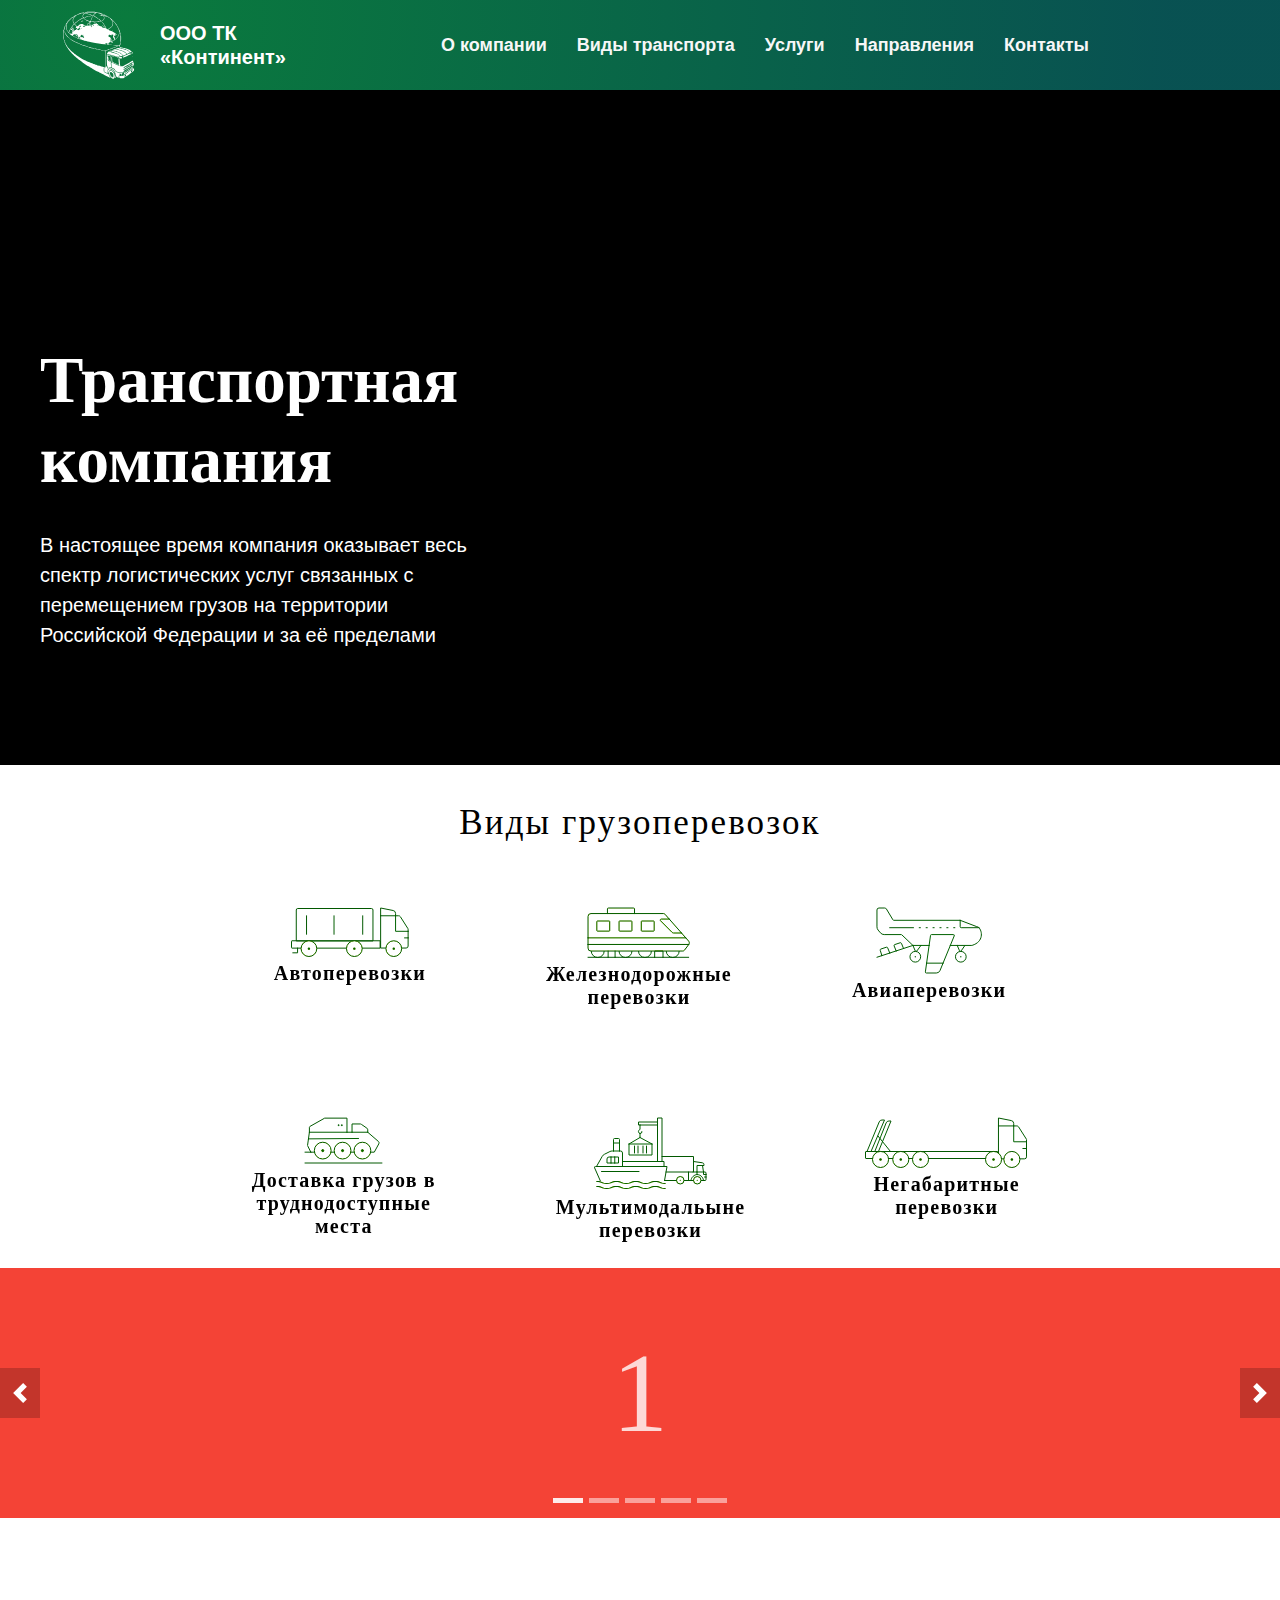
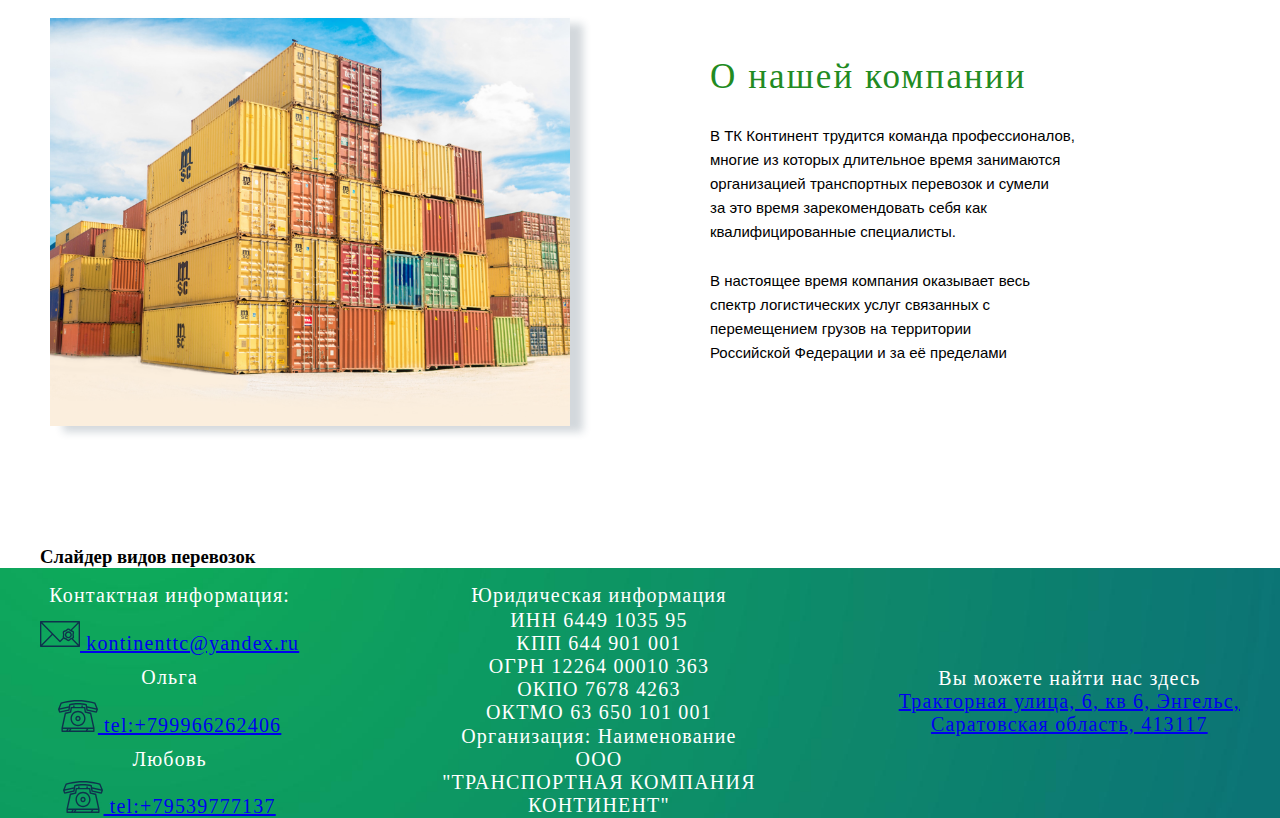
==== pages/main/index.html @ d7d58421 "feat: update nav-background__picture" ====
<!DOCTYPE html>
<html lang="en">
<head>
    <meta charset="UTF-8">
    <meta http-equiv="X-UA-Compatible" content="IE=edge">
    <meta name="viewport" content="width=device-width, initial-scale=1.0">
    <link rel="stylesheet" href="style.css" media="all" >   
    <link href="../../itc-slider/itc-slider.css" rel="stylesheet">
  <script src="../../itc-slider/itc-slider.js" defer></script>
    <title> Document</title>
</head>
<body>
    <section class="wrapper">
    <header>
        <div class="container"> 
            <a class="logo"><div>
            
                
                <svg > 
                    <image href="../../assets/j7tx7WxHu1Y (1).svg" height="100%" width="100%" preserveAspectRatio="xMidYMid slice" />
                </svg> 
                ООО ТК «Континент»
                
            </div></a>
          <!--  <P>OOO Континенты</P>-->
            </a>
            <nav class="header-nav"> 
                <ul class="ul">
                    <li class="li-active">
                    <a href="">О компании</a>
                    </li>
                    <li class="li-active">
                        <a href="">Виды транспорта</a>
                    </li>
                    <li class="li-active">
                        <a href="">Услуги</a>
                    </li>
                    <li class="li-active">
                        <a href="">Направления </a>
                    </li>
                    <li class="li-active">
                        <a href="">Контакты </a>
                    </li>
                </ul>
            </nav>
            <div class="flop-menu"> </div>

        </div>   
    </header>
      
          <section class="start-screen" > 
           
            <div class="container">
                <div class="start-screen__text__block">
                  
            
                     
                    <h2>Транспортная <br> компания</h2>
                    <div  class="start-screen__text__block__sub">
                        <p> 
                            В настоящее время компания оказывает весь <br> 
                            спектр логистических услуг связанных с<br>
                            перемещением грузов на территории <br>
                            Российской Федерации и за её пределами
                        </p>
                    </div>
                    <form action="">    </form>
                </div>
                <div class="start-screen__picture">
                    <img src="" alt="">
                </div>    
            </div>
       

          </section>
        </section> 

        <section class= "type-transport" id="type-trasport">   
            <div class="container">
                <h3>Виды грузоперевозок</h3>
                <div class="type-transport__list">
                    <div class="type-list__item">
                        
                        <img src="../../assets/srv-truck.svg" alt="автоперевозки">
                        
                        <h4 class="list-item__text">Автоперевозки</h4>
                        
                    </div>
                    <div class="type-list__item">
                        <img src="../../assets/srv-train.svg " alt="железноперевозки">
                        <h4 class="list-item__text">Железнодорожные<br>перевозки</h4>
                    </div>
                    <div class="type-list__item">
                        <img src="../../assets/srv-plane.svg" alt="авиаперевозки">
                        <h4 class="list-item__text"> Авиаперевозки</h4>
                    </div>
                    <div class="type-list__item">
                        <img src="../../assets/srv-rover.svg " alt="досВтрудперевозки">
                        <h4 class="list-item__text">Доставка грузов в<br>труднодоступные<br>места</h4>
                    </div>
                    <div class="type-list__item">
                        <img src="../../assets/srv-multi.svg " alt="мультиперевозки">
                        <h4 class="list-item__text"> Мультимодальыне<br>перевозки</h4>
                    </div>
                    <div class="type-list__item">
                        <img src="../../assets/srv-oversized.svg " alt="негабарперевозки">
                        <h4 class="list-item__text"> Негабаритные<br>перевозки</h4>
                    </div>
                    <!--  -->
                    <!-- <div class="type-list__item">
                        <img src="../../assets/ " alt="перевозки">
                        <h4 class="list-item__text"> <br>перевозки</h4>
                    </div> -->
                </div>

            </div>
        </section>
        <!--     -->    
<section class="slider-info">
    <div class="container">
    
        <div class="itc-slider" data-autoplay="true" data-interval="7000" data-loop="true" data-slider="itc-slider">
          <div class="itc-slider__wrapper">
            <div class="itc-slider__items">
              <div class="itc-slider__item">
                <!-- Контент 1 слайда -->
                1
              </div>
              <div class="itc-slider__item">
                <!-- Контент 2 слайда -->
                2
              </div>
              <div class="itc-slider__item">
                <!-- Контент 3 слайда -->
                3
              </div>
              <div class="itc-slider__item">
                <!-- Контент 4 слайда -->
                4
              </div>
              <div class="itc-slider__item">
                <!-- Контент 5 слайда -->
                5
              </div>
            </div>
          </div>
          <button class="itc-slider__btn itc-slider__btn_prev"></button>
          <button class="itc-slider__btn itc-slider__btn_next"></button>
          <ol class="itc-slider__indicators">
            <li class="itc-slider__indicator" data-slide-to="0"></li>
            <li class="itc-slider__indicator" data-slide-to="1"></li>
            <li class="itc-slider__indicator" data-slide-to="2"></li>
            <li class="itc-slider__indicator" data-slide-to="3"></li>
            <li class="itc-slider__indicator" data-slide-to="4"></li>
          </ol>
        </div>
      
      </div>
    </section>
    <!--  -->
    
          <section class="about"> 
            <div class="container">
                <div class="about__img">
                    <img src=".../.../assets/frank-mckenna-tjX_sniNzgQ-unsplash.jpg" alt="">
                </div>
                <div class="about__text">
                    <h3>О нашей компании </h3>
                    <div>
                        В ТК Континент трудится команда профессионалов,<br>
                        многие из которых длительное время занимаются <br>
                        организацией транспортных перевозок и сумели <br>
                        за это время зарекомендовать себя как <br>
                        квалифицированные специалисты.
                    </div>
                    <div>
                        В настоящее время компания оказывает весь <br> 
                            спектр логистических услуг связанных с<br>
                            перемещением грузов на территории <br>
                            Российской Федерации и за её пределами
                    </div>
                    
                </div>
                 

            </div>
          </section>
          <section class="our-company">
            <div class="container">
                <div class="our-company__wrapper">
                    <h3>Слайдер видов перевозок</h3>

                </div>

            </div>
          </section>

          <footer class="footer" id="footer">
            <div class="container">
                <div class="footer__contacts">
                    <div class="footer__title">
                        Контактная информация:
                    </div>
                   

                    <a  href="mailto:kontinenttc@yandex.ru">
                        <img  class="footer-svg" src="../../assets/icons/icon-email.svg" alt="ff" width="40" height="32">
                        kontinenttc@yandex.ru</a>
                    <p>Ольга</p>
                    <a  href="tel:+79966262406">
                        <img  class="footer-svg" src="../../assets/icons/icon-phone.svg" alt="ff" width="40" height="32">

                                  
                       tel:+799966262406</a>
                    <p>Любовь</p>
                    <a  href="tel:+79539777137">
                        <img  class="footer-svg" src="../../assets/icons/icon-phone.svg" alt="ff" width="40" height="32">

                        tel:+79539777137</a>
                </div>
                
                <div class="footer__info">
                    <div class="footer__title">
                    Юридическая информация
                    </div>
                    <p>ИНН 
                    6449 1035 95<br>
                    КПП
                    644 901 001<br>
                    ОГРН
                    12264 00010 363<br>
                    ОКПО
                    7678 4263<br>
                    ОКТМО
                    63 650 101 001<br>
                    </p>
                    <p>
                    Организация: Наименование<br>

ООО <br>"ТРАНСПОРТНАЯ КОМПАНИЯ<br> КОНТИНЕНТ"
                    </p>
                    <a  href="mailto:"></a>
                </div>
                <div class="footer__location">
                    <div class="footer__title">
                        Вы можете найти нас здесь
                        </div>
                        <a  href="https://yandex.ru/maps/-/CCU6AEEEcC"  target="_blank">Тракторная улица, 6, кв 6, Энгельс,<br> Саратовская область, 413117</a>
                </div>
            </div>

          </footer>
<!-- 
    https://www.figma.com/file/BhULVGGIachSAjoBazhP9P/Travel?node-id=0%
    
    https://github.com/rolling-scopes-school/tasks/blob/master/tasks/travel/travel.md

    https://rolling-scopes-school.github.io/kostch-JSFE2022Q1/shelter/pages/main/index.html
-->
</body>
</html>
---- pages/main/style.css ----
* {
    margin: 0;
    padding: 0;
}


.container{
    justify-content: space-between;
    align-items: center;
    max-width: 1280px;
    box-sizing: border-box;
    padding: 0 40px;
    margin: auto;
/*     
    border: 5px solid ;
    
    border-color: rgb(57, 194, 148); */

    
}


header .container{
    display: flex;
    flex-direction: row;
    
    height: 90px;
    border: none;
    /* background-color: rgba(33, 155, 33, 0.7)  34,139,34,0.7*/


    /* background: #fff url(../../assets/background/27622.png) center center/cover repeat ; */

    background-image: radial-gradient( circle farthest-corner at 10% 20%,  rgba(14,174,87,0.7) 0%, rgba(12,116,117,0.7) 90% );
    
    /* background: rgb(34,139,34);
background: linear-gradient(0deg, rgba(103,230,103,0.7) 0%, rgba(34,139,34,1) 100%); */


}
header .header-nav{
   
}
header h1{
    font-family: 'Georgia';
    font-weight: 400;
    font-size: 24px;
    line-height: 35px;
    letter-spacing: 0.06em;
    
}
header image{
   
    filter: invert(1);
}
header .logo{
    /* border: 1px solid red; */
    
    display: flex;
    flex-direction: column;
    align-items: center;
    justify-content: center;
    width: 20%;
    height: 100%;
    
    
} 

header .logo div{
    /* border: 1px solid yellow; */
    flex-direction: row;
    display: flex;
    font-size: 20px;
    line-height: 24px;
    font-family: 'Arial';
    font-style: normal;
    font-weight: 400px;
    color: rgb(255, 255, 255);
    font-weight: bolder;
    align-items: center;
    width: 100%;
    height: 100%;
    
    
} 
header  svg{
    /* border: 1px solid blue; */
    width: 50%;
    height: 100%;
    min-width: 50%;
    min-height: 50%;
}



.ul{
    
    display: flex;
    flex-direction: row;
    font-size: 18px;
    line-height: 24px;
    font-family: 'Arial';
    font-style: normal;
    font-weight: 400px;
    
    /* margin: 10px 20px 30px 50px;*/
   
   /* border: 1px solid rgb(173, 86, 140);
*/
}
.li-active{
    margin: 10px 10px 10px 20px;
    color: rgb(219, 206, 206);
    list-style-type: none;
}
.li-active a{
    text-decoration: none;
    color: rgb(247, 247, 247);
     font-weight: bolder;
}


.wrapper  {
    margin: auto;
    
    align-items: center;
    max-width: 1280px;
    box-sizing: border-box;
   max-width: 1280px;
   background: #000 url(../../assets/img1.akspic.ru-avto-gruzovik-doroga-trejler_telezhki_semi-skaniya-4096x3072.jpg);
   background-position: center;
   background-repeat: repeat;
  /*  background-size: cover;*/
  background-size: cover;
    height: 765px;
    width: 1280px;
    width: 100%;

    
    /*
    border: 10px solid blue;
    */
}
.start-screen .container{
    display: flex;
    align-items: flex-start;
}
.start-screen__text__block{
    display: flex;
    flex-direction: column;
    align-items: flex-start;
    margin-top:250px ;
    color: rgb(255, 255, 255);
    font-size: 18px;
    /* border: 1px solid blue;
    background-color: paleturquoise;
     */
    
    font-family: 'Arial';
    font-style: normal;
    font-weight: 400;
    font-size: 20px;
    line-height: 30px;
    
}

.start-screen__text__block__sub{
    /* border: 1px solid orange; */
   margin-top: 30px;
   
}

.start-screen__text__block h2 {
    font-family: 'Aleo';
font-style: normal;
font-weight: 700;
font-size: 65px;
line-height: 80px;

color: #FFFFFF;
}

.start-screen__text__block{}
.type-transport__list{
    display: flex;
    gap: 55px 120px;
    flex-wrap: wrap;
    padding: 0 85px;
    justify-content: center;
}
.type-transport h3{
    display: flex;
    justify-content: center;
    align-content: center;
    font-family: 'Georgia';
    font-style: normal;
    font-weight: 400;
    font-size: 35px;
    line-height: 45px;
    letter-spacing: 0.06em;
    margin: 1em;
    /* color: paleturquoise; */
}
.type-list__item{
    display: flex;
    align-items: center;
    
    
    -webkit-filter: hue-rotate(102deg);
    filter: rgba(14,174,87,0.7);

    flex-direction: column;
    display: block;
    margin-block-start: 1.33em;
    margin-block-end: 1.33em;
    margin-inline-start: 0px;
    margin-inline-end: 0px;
    font-family: 'Georgia';
    font-style: normal;
    font-weight: 400;
    font-size: 20px;
    line-height: 23px;
    text-align: center;
    letter-spacing: 0.06em;
    color: var(--color-dark-l);
}
/*  */
.slider-info .container{
    padding: 0 ;
}
*::before,
    *::after {
      box-sizing: border-box;
    }
.itc-slider__wrapper {
    overflow: hidden;
  }

  .itc-slider__item {
    flex: 0 0 50%;
    max-width: 50%;
    height: 250px;
    display: flex;
    justify-content: center;
    align-items: center;
    color: rgba(255, 255, 255, 0.8);
    font-size: 7rem;
  }

  .itc-slider__item:nth-child(1) {
    background-color: #f44336;
  }

  .itc-slider__item:nth-child(2) {
    background-color: #9c27b0;
  }

  .itc-slider__item:nth-child(3) {
    background-color: #3f51b5;

    background: #000 url(../../assets/slider1/geran-de-klerk-qzgN45hseN0-unsplash.jpg);
    background-position: center;
    background-repeat: no-repeat;
    background-size: cover;
  }

  .itc-slider__item:nth-child(4) {
    background-color: #03a9f4;

    background: #000 url(../../assets/slider1/antoine-beauvillain-0Kw44ElHN3A-unsplash.jpg);
    background-position: center;
    background-repeat: no-repeat;
    background-size: cover;
  }

  .itc-slider__item:nth-child(5) {
    box-sizing: border-box;
    max-width: 1280px;
    /* height: 500px; */
    background: #000 url(../../assets/slider1/andy-li-CpsTAUPoScw-unsplash.jpg);
    background-position: center;
    background-repeat: no-repeat;
   /*  background-size: cover;*/
   background-size: cover;
   
   /*  border-radius: 10px 10px 10px 10px;
-moz-border-radius: 10px 10px 10px 10px;
-webkit-border-radius: 10px 10px 10px 10px;
border: 0px solid #000000; */
    background-color: #4caf50;
  }
/*  */


.footer__title{
   
}

.footer-svg{
    filter: invert(1);
}
footer .container{
    align-items: flex-start;
    color: white;
    font-family: 'Tahoma';
    font-style: normal;
    font-weight: 400;
    font-size: 20px;
    line-height: 23px;
    text-align: center;
    letter-spacing: 0.06em;
    /* background: rgb(34,139,34);
background: linear-gradient(0deg, rgba(34,139,34,1) 0%, rgba(103,230,103,1) 100%); */
background: #fff url(../../assets/background/27622.png) center center/cover repeat;
display: flex;
justify-content: space-between;

}
footer .footer__contacts{
    padding-top: 16px;
    height: 234px;
    display: flex;
    flex-direction: column;
    justify-content: space-between;

    display: flex;
    flex-direction: column;
/*     
    padding-top: 16px;
    height: 234px;
    display: flex;
    flex-direction: column;
    justify-content: space-between; */

}
.footer__contacts{
    padding-top: 16px;
    height: 234px;
    display: flex;
    flex-direction: column;
    justify-content: space-between;
}
.footer__info{
    padding-top: 16px;
    height: 234px;
    display: flex;
    flex-direction: column;
    justify-content: space-between;
}

.footer__location{
    
}
.footer__location{
    padding-top: 16px;
    height: 234px;
    display: flex;
    flex-direction: column;
    justify-content: center;
}

.about .container{
    display: flex;
    padding: 80px 10px 100px 10px;
    justify-content: center;
    align-items: center;
    gap: 120px;
}
.about__img{
    /* border: 5px solid red; */
  width: 300px;
    height: 408px;
   width: 50%;
   /* background: #000 url(../../assets/slider1/frank-mckenna-tjX_sniNzgQ-unsplash.jpg);
    */
   background: #fff url(../../assets/slider1/frank-mckenna-tjX_sniNzgQ-unsplash.jpg) center center/cover repeat;
/* 
   background-position: center;
   background-repeat: repeat;
    background-size: cover;
  background-size: cover; */
   margin: 20px 10px 20px 40px;
   /* -webkit-box-shadow:0px 0px 99px 30px #00ff55 ;
-moz-box-shadow:0px 0px 99px 30px #00ff55 ;
box-shadow:0px 0px 99px 30px #00ff55 ; */
-webkit-box-shadow: 13px 6px 8px 0px rgba(34, 60, 80, 0.2);
-moz-box-shadow: 13px 6px 8px 0px rgba(34, 60, 80, 0.2);
box-shadow: 13px 6px 8px 0px rgba(34, 60, 80, 0.2);
}
.about__text div{
   /*  border: 1px solid ;
    border-color: rgb(38, 61, 54); */
  
  
    font-family: 'Arial';
    font-style: normal;
    font-weight: 400;
    font-size: 15px;
    line-height: 24px;
    color: var(--color-dark-xl);
    margin-bottom: 25px;
   
}
.about__text{
    width: 50%;
  /* border: 1px solid orange;  */
  margin: 20px 40px 20px 10px;
  
}

.about__text h3{
    width: 370px;
    margin-bottom: 25px;

    font-family: 'Tahoma';
    font-style: normal;
    font-weight: 400;
    font-size: 35px;
    line-height: 45px;
    letter-spacing: 0.06em;
    color: rgb(34,139,34);
}
---- itc-slider/itc-slider.css ----
/**
 * ItcSlider
 * @version 1.0.0
 * @author https://github.com/itchief
 * @copyright Alexander Maltsev 2020 - 2022
 * @license MIT (https://github.com/itchief/ui-components/blob/master/LICENSE)
 * @tutorial https://itchief.ru/javascript/slider
 */

.itc-slider {
  position: relative;
}

.itc-slider__wrapper {
  overflow: hidden;
}

.itc-slider__items {
  display: flex;
  transition: transform 0.5s ease;
  will-change: transform;
}

.itc-slider__transition-none {
  transition: none;
}

.itc-slider__item {
  flex: 0 0 100%;
  max-width: 100%;
  user-select: none;
  will-change: transform;
}

/* кнопки влево и вправо */
.itc-slider__btn {
  position: absolute;
  top: 50%;
  display: flex;
  justify-content: center;
  align-items: center;
  width: 40px;
  height: 50px;
  color: #fff;
  text-align: center;
  background: rgb(0 0 0 / 20%);
  border: none;
  transform: translateY(-50%);
  cursor: pointer;
}

.itc-slider__btn_hide {
  display: none;
}

.itc-slider__btn_prev {
  left: 0;
}

.itc-slider__btn_next {
  right: 0;
}

.itc-slider__btn:hover,
.itc-slider__btn:focus {
  color: #fff;
  text-decoration: none;
  background: rgb(0 0 0 / 30%);
  outline: 0;
}

.itc-slider__btn::before {
  content: "";
  display: inline-block;
  width: 20px;
  height: 20px;
  background: transparent no-repeat center center;
  background-size: 100% 100%;
}

.itc-slider__btn_prev::before {
  background-image: url("data:image/svg+xml;charset=utf8,%3Csvg xmlns='http://www.w3.org/2000/svg' fill='%23fff' viewBox='0 0 8 8'%3E%3Cpath d='M5.25 0l-4 4 4 4 1.5-1.5-2.5-2.5 2.5-2.5-1.5-1.5z'/%3E%3C/svg%3E");
}

.itc-slider__btn_next::before {
  background-image: url("data:image/svg+xml;charset=utf8,%3Csvg xmlns='http://www.w3.org/2000/svg' fill='%23fff' viewBox='0 0 8 8'%3E%3Cpath d='M2.75 0l-1.5 1.5 2.5 2.5-2.5 2.5 1.5 1.5 4-4-4-4z'/%3E%3C/svg%3E");
}

/* индикаторы */
.itc-slider__indicators {
  position: absolute;
  right: 0;
  bottom: 0;
  left: 0;
  z-index: 15;
  display: flex;
  justify-content: center;
  margin: 0 15%;
  padding-left: 0;
  list-style: none;
}

.itc-slider__indicator {
  flex: 0 1 auto;
  box-sizing: content-box;
  width: 30px;
  height: 5px;
  margin-right: 3px;
  margin-left: 3px;
  text-indent: -999px;
  background-color: rgb(255 255 255 / 50%);
  background-clip: padding-box;
  border-top: 15px solid transparent;
  border-bottom: 15px solid transparent;
  cursor: pointer;
}

.itc-slider__indicator_active {
  background-color: rgb(255 255 255 / 90%);
}
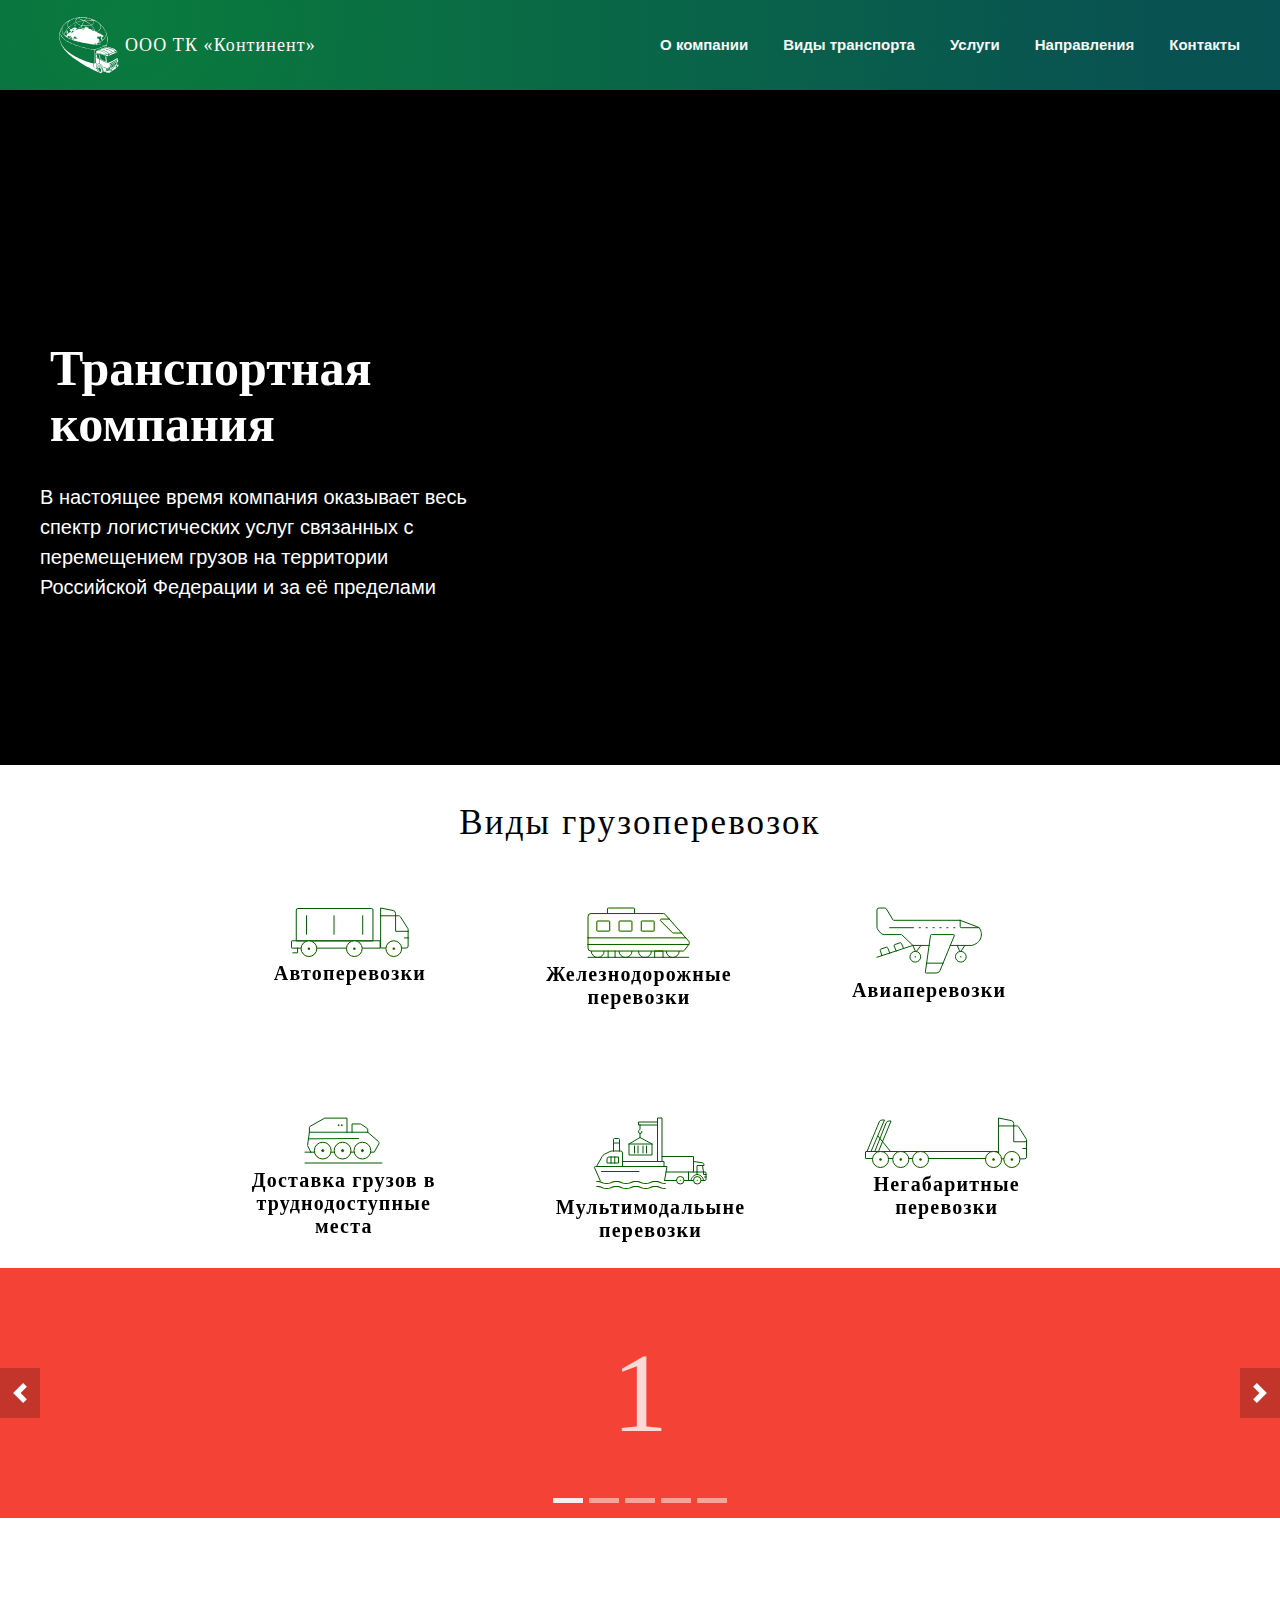
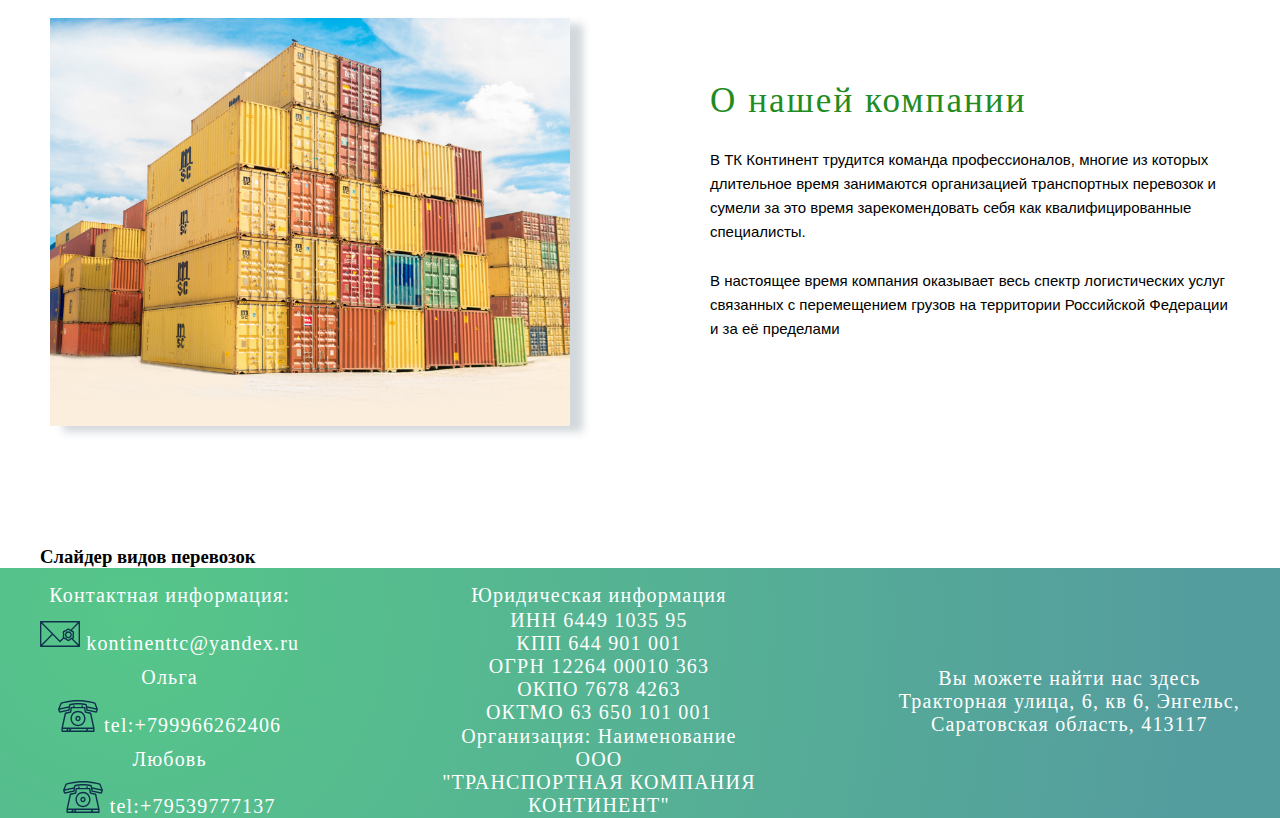
==== commit 14adf9a5: "feat: add dropdown menu AND add adaptive" ====
--- a/pages/main/index.html
+++ b/pages/main/index.html
@@ -7,25 +7,39 @@
     <link rel="stylesheet" href="style.css" media="all" >   
     <link href="../../itc-slider/itc-slider.css" rel="stylesheet">
   <script src="../../itc-slider/itc-slider.js" defer></script>
+  <script src="../../nav-bundel/bundle.js" defer></script>
     <title> Document</title>
 </head>
 <body>
     <section class="wrapper">
     <header>
         <div class="container"> 
-            <a class="logo"><div>
-            
-                
-                <svg > 
-                    <image href="../../assets/j7tx7WxHu1Y (1).svg" height="100%" width="100%" preserveAspectRatio="xMidYMid slice" />
-                </svg> 
-                ООО ТК «Континент»
-                
-            </div></a>
+            <a href="javascript:void(0)" class="logo">
+            
+                
+                 <svg height="60px" width="80px">
+                    <image href="../../assets/j7tx7WxHu1Y (1).svg" height="60px" width="100px" alt="ddd" />
+                </svg>
+                <h1>ООО ТК «Континент»</h1>
+                
+                
+           </a>
           <!--  <P>OOO Континенты</P>-->
-            </a>
+            
             <nav class="header-nav"> 
                 <ul class="ul">
+
+                    <li class="burger-logo"> <a href="javascript:void(0)" class="logo">
+            
+                
+                    <svg height="60px" width="80px">
+                       <image href="../../assets/j7tx7WxHu1Y (1).svg" height="60px" width="100px" alt="ddd" />
+                   </svg>
+                   <h1>ООО ТК «Континент»</h1>
+                   
+                   
+                    </a>
+                    </li>
                     <li class="li-active">
                     <a href="">О компании</a>
                     </li>
@@ -43,8 +57,11 @@
                     </li>
                 </ul>
             </nav>
-            <div class="flop-menu"> </div>
-
+            <div class="burger-menu"> 
+            <div class="bar1"></div>
+            <div class="bar2"></div>
+            <div class="bar3"></div>
+        </div>
         </div>   
     </header>
       
@@ -55,14 +72,16 @@
                   
             
                      
-                    <h2>Транспортная <br> компания</h2>
+                    <h2><span class="spancol">Транспортная <br> компания</span></h2>
                     <div  class="start-screen__text__block__sub">
-                        <p> 
+                        <p class="spancol"> 
+                            <span >
                             В настоящее время компания оказывает весь <br> 
                             спектр логистических услуг связанных с<br>
                             перемещением грузов на территории <br>
                             Российской Федерации и за её пределами
-                        </p>
+                        </span>
+                    </p>
                     </div>
                     <form action="">    </form>
                 </div>
@@ -167,16 +186,18 @@
                 <div class="about__text">
                     <h3>О нашей компании </h3>
                     <div>
-                        В ТК Континент трудится команда профессионалов,<br>
-                        многие из которых длительное время занимаются <br>
-                        организацией транспортных перевозок и сумели <br>
-                        за это время зарекомендовать себя как <br>
+                        <p>
+                        В ТК Континент трудится команда профессионалов,
+                        многие из которых длительное время занимаются 
+                        организацией транспортных перевозок и сумели 
+                        за это время зарекомендовать себя как 
                         квалифицированные специалисты.
+                    </p>
                     </div>
                     <div>
-                        В настоящее время компания оказывает весь <br> 
-                            спектр логистических услуг связанных с<br>
-                            перемещением грузов на территории <br>
+                        В настоящее время компания оказывает весь 
+                            спектр логистических услуг связанных с
+                            перемещением грузов на территории 
                             Российской Федерации и за её пределами
                     </div>
                     
--- a/pages/main/style.css
+++ b/pages/main/style.css
@@ -42,32 +42,34 @@
    
 }
 header h1{
-    font-family: 'Georgia';
-    font-weight: 400;
-    font-size: 24px;
+    font-family: 'Tahoma';
+    font-weight: 400;
+    font-size: 18px;
     line-height: 35px;
     letter-spacing: 0.06em;
+    color: rgb(255, 255, 255);
+    /* border: 1px solid rgb(255, 238, 0);  */
+    margin-left: 5px;
     
 }
 header image{
-   
+    /* border: 2px solid rgb(25, 0, 255);  */
     filter: invert(1);
 }
 header .logo{
-    /* border: 1px solid red; */
-    
-    display: flex;
-    flex-direction: column;
-    align-items: center;
-    justify-content: center;
-    width: 20%;
-    height: 100%;
+     /* border: 1px solid red;  */
+    
+     display: flex;
+     flex-direction:row;
+     align-items: center;
+     z-index: 10;
     
     
 } 
 
-header .logo div{
-    /* border: 1px solid yellow; */
+/* header .logo div{
+
+     border: 1px solid yellow; 
     flex-direction: row;
     display: flex;
     font-size: 20px;
@@ -80,18 +82,18 @@
     align-items: center;
     width: 100%;
     height: 100%;
-    
-    
-} 
+    z-index: 10;
+    
+}  */
 header  svg{
     /* border: 1px solid blue; */
-    width: 50%;
-    height: 100%;
-    min-width: 50%;
-    min-height: 50%;
-}
-
-
+   
+}
+
+a {
+    color: inherit;
+    text-decoration: none;
+}
 
 .ul{
     
@@ -119,6 +121,63 @@
      font-weight: bolder;
 }
 
+/* _____________________________________________ */
+
+
+.bar1,.bar2,.bar3{
+    width: 30px;
+    height: 2px;
+    background-color: rgb(255, 255, 255);
+    margin: 8px 0;
+    transition: 0.4s;
+     
+}
+
+.burger-menu{
+    display: none;
+}
+
+.header-nav ul {
+    display: flex;
+    color: var(--color-dark-s);
+    font-size: 15px;
+    line-height: 24px;
+    font-family: 'Arial';
+    font-style: normal;
+    font-weight: 400;
+}
+
+.header-nav ul li {
+    margin-right: 15px;
+    list-style-type: none;
+}
+
+.header-nav ul li:last-child {
+    margin-right: 0px;
+}
+
+.header-nav ul li a:hover {
+    color: var(--color-light-s);
+}
+
+.logo {
+    display: flex;
+    flex-direction: column;
+    align-items: center;
+    z-index: 10;
+}
+
+.burger-logo {
+    display: none;
+}
+
+
+
+
+
+/* 
+_____________________________________________________
+ */
 
 .wrapper  {
     margin: auto;
@@ -162,6 +221,8 @@
     font-size: 20px;
     line-height: 30px;
     
+
+    
 }
 
 .start-screen__text__block__sub{
@@ -170,17 +231,40 @@
    
 }
 
-.start-screen__text__block h2 {
-    font-family: 'Aleo';
+.start-screen__text__block  h2 {
+     font-family: 'Tahoma';
 font-style: normal;
-font-weight: 700;
+/* font-weight: 700;
 font-size: 65px;
 line-height: 80px;
 
-color: #FFFFFF;
-}
-
-.start-screen__text__block{}
+color: #FFFFFF;  */
+
+font-size: 50px;
+color: #fff;
+/* background: #000000; */
+padding: 0 10px;
+line-height: 56px;
+-webkit-box-decoration-break: clone;
+box-decoration-break: clone;
+
+
+}
+
+.spancol{
+	
+/* 	
+    background-image: radial-gradient( circle farthest-corner at 10% 20%,  rgba(14,174,87,1) 10%, rgba(12,116,117, 1) 100% );
+     */
+
+    /* background: linear-gradient(135deg, rgba(37,219,237) 0%,rgba(183,60,210) 100%);
+	 */
+    
+}
+
+.start-screen__text__block{
+
+}
 .type-transport__list{
     display: flex;
     gap: 55px 120px;
@@ -311,7 +395,14 @@
     letter-spacing: 0.06em;
     /* background: rgb(34,139,34);
 background: linear-gradient(0deg, rgba(34,139,34,1) 0%, rgba(103,230,103,1) 100%); */
-background: #fff url(../../assets/background/27622.png) center center/cover repeat;
+
+
+/* background: #fff url(../../assets/background/27622.png) center center/cover repeat; */
+
+background-image: radial-gradient( circle farthest-corner at 10% 20%,  rgba(14,174,87,0.7) 0%, rgba(12,116,117,0.7) 90% );
+    
+
+
 display: flex;
 justify-content: space-between;
 
@@ -420,3 +511,187 @@
     letter-spacing: 0.06em;
     color: rgb(34,139,34);
 }
+/*+++++++++++++++END++++++++++++++++++++*/
+
+@media (max-width: 809px) and (min-width: 768px){
+    /* .about__img {
+        order: 1;
+    }
+    .about__text {
+        padding-top: 0;
+    } */
+
+
+
+.burger-menu {
+    display: none;
+    cursor: pointer;
+    z-index: 10;
+}
+
+.bar1, .bar2, .bar3 {
+    width: 30px;
+    height: 2px;
+    background-color: var(--color-primary);
+    margin: 8px 0;
+    transition: 0.4s;
+}
+
+.open-menu .bar1 {
+    -webkit-transform: rotate(-90deg) translate(-10px, -2px);
+    transform: rotate(-90deg) translate(-10px, -2px);
+}
+
+.open-menu .bar2 {
+    -webkit-transform: rotate(90deg) translate(0px, 14px);
+    transform: rotate(90deg) translate(0px, 14px);
+}
+
+
+.open-menu .bar3 {
+    -webkit-transform: rotate(90deg) translate(-10px, -10px);
+    transform: rotate(90deg) translate(-10px, -10px);
+}
+
+.burger-logo {
+    display: none;
+}
+}
+
+@media (max-width: 767px) and (min-width: 320px){
+      .burger-logo {
+        display: block;
+        position: absolute;
+        top: 30px;
+        left: 10px;
+    }
+    .burger-menu {
+        display: inline-block;
+    }
+    .header-nav {
+        display: flex;
+        justify-content: flex-end;
+        background:  rgba(41, 41, 41, 0.6);
+        position: fixed;
+        top: 0;
+        right: -767px;
+        width: 100%;
+        height: 100%;
+        transition: 1s;
+        overflow-y: auto;
+    }
+    .header-nav ul {
+        position: relative;
+        height: calc(100vh - 90px);
+        width: 320px;
+        
+    background: radial-gradient( circle farthest-corner at 10% 20%,  rgba(14,174,87,0.7) 0%, rgba(12,116,117,0.7) 90% );
+    
+        /* background: var(--color-dark-3xl); */
+        padding: 90px 0 90px 0;
+        flex-direction: column;
+        align-items: center;
+        justify-content: center;
+        gap: 40px;
+        min-height: 400px;
+    }
+    .header-nav ul li {
+        margin-right: 30px;
+        font-size: 26px;
+        line-height: 51px;
+        /* color: var(--color-light-s); */
+    }
+    header {
+        /* padding: 30px 0 0 0; */
+    }
+    .container {
+        padding: 0 20px;
+    }
+
+    .start-screen__text__block  h2 {
+        font-family: 'Tahoma';
+   font-style: normal;
+   /* font-weight: 700;
+   font-size: 65px;
+   line-height: 80px;
+   
+   color: #FFFFFF;  */
+   
+   font-size: 50px;
+   color: #fff;
+   /* background: #000000; */
+   padding: 0 10px;
+   line-height: 56px;
+   -webkit-box-decoration-break: clone;
+   box-decoration-break: clone;
+   
+   
+   }
+   
+   .spancol{
+       
+   	
+       background-image: radial-gradient( circle farthest-corner at 10% 20%,  rgba(14,174,87,1) 10%, rgba(12,116,117, 1) 100% );
+       
+   
+        /* background: linear-gradient(135deg, rgba(37,219,237) 0%,rgba(183,60,210) 100%);
+        
+        */
+   }
+
+header image{
+    width: 90px;
+}
+header h1{
+    font-weight: bolder;
+}
+   
+    .about__img {
+        /* border: 5px solid red; */
+        width: 300px;
+        height: 408px;
+        width: 90%;
+        margin: auto;
+    }
+    .about__text{
+        width: 90%;
+    }
+
+    .about .container {
+        gap: 80px;
+        flex-wrap: wrap;
+        justify-content: center;
+    }
+    .start-screen__text__block h2 {
+        font-family: 'Tahoma';
+        font-style: normal;
+        font-size: 28px;
+        color: #fff;
+        /* background: #000000; */
+        padding: 0 10px;
+        line-height: 56px;}
+    
+    .about__text h3 {
+        width: 200px;
+        margin-bottom: 25px;
+        font-family: 'Tahoma';
+        font-style: normal;
+        font-weight: 400;
+        font-size: 30px;
+        line-height: 45px;
+        letter-spacing: 0.06em;
+        color: rgb(34,139,34);
+    }
+
+    footer {
+        padding-top: 30px;
+    }
+    footer .container {
+        flex-wrap: wrap;
+        justify-content: center;
+        gap: 65px 60px;
+    }
+    .footer__contacts, .footer__locations {
+        padding-top: 0;
+    }
+}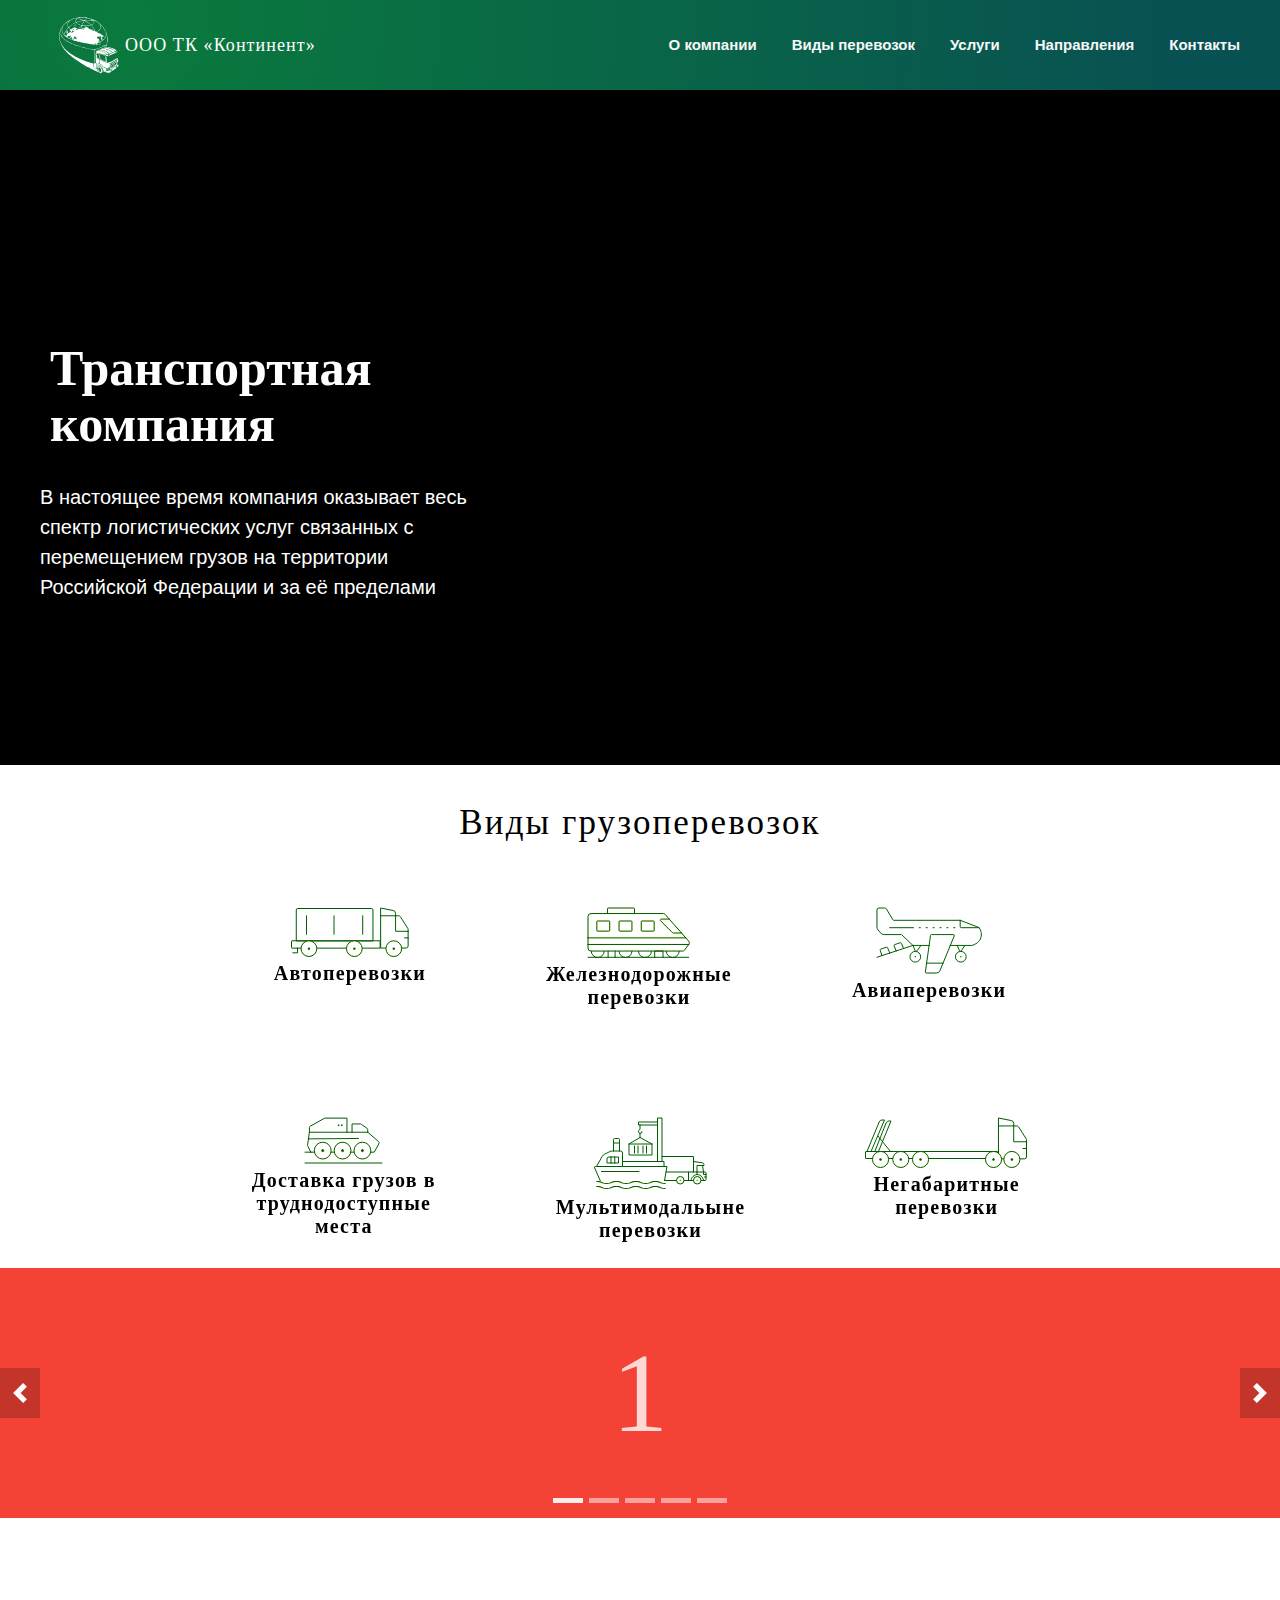
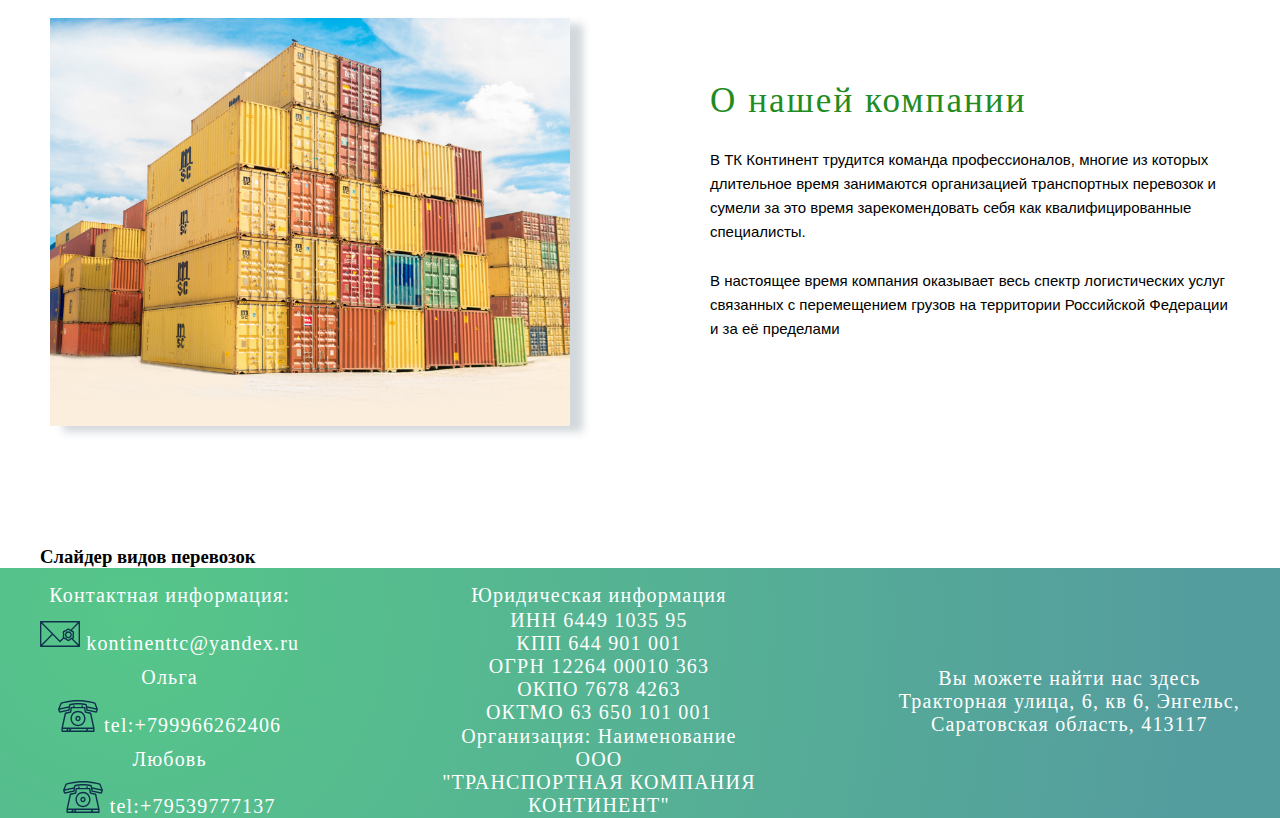
==== commit 78c92dcc: "fear: add address for link on mainmenu" ====
--- a/pages/main/index.html
+++ b/pages/main/index.html
@@ -41,19 +41,19 @@
                     </a>
                     </li>
                     <li class="li-active">
-                    <a href="">О компании</a>
-                    </li>
-                    <li class="li-active">
-                        <a href="">Виды транспорта</a>
-                    </li>
-                    <li class="li-active">
-                        <a href="">Услуги</a>
-                    </li>
-                    <li class="li-active">
-                        <a href="">Направления </a>
-                    </li>
-                    <li class="li-active">
-                        <a href="">Контакты </a>
+                    <a href="#about">О компании</a>
+                    </li>
+                    <li class="li-active">
+                        <a href="#type">Виды перевозок</a>
+                    </li>
+                    <li class="li-active">
+                        <a href="#empls">Услуги</a>
+                    </li>
+                    <li class="li-active">
+                        <a href="#course">Направления </a>
+                    </li>
+                    <li class="li-active">
+                        <a href="#contact">Контакты </a>
                     </li>
                 </ul>
             </nav>
@@ -97,7 +97,7 @@
         <section class= "type-transport" id="type-trasport">   
             <div class="container">
                 <h3>Виды грузоперевозок</h3>
-                <div class="type-transport__list">
+                <div id="type" class="type-transport__list">
                     <div class="type-list__item">
                         
                         <img src="../../assets/srv-truck.svg" alt="автоперевозки">
@@ -183,7 +183,7 @@
                 <div class="about__img">
                     <img src=".../.../assets/frank-mckenna-tjX_sniNzgQ-unsplash.jpg" alt="">
                 </div>
-                <div class="about__text">
+                <div id="about" class="about__text">
                     <h3>О нашей компании </h3>
                     <div>
                         <p>
@@ -219,7 +219,7 @@
           <footer class="footer" id="footer">
             <div class="container">
                 <div class="footer__contacts">
-                    <div class="footer__title">
+                    <div id="contact" class="footer__title">
                         Контактная информация:
                     </div>
                    
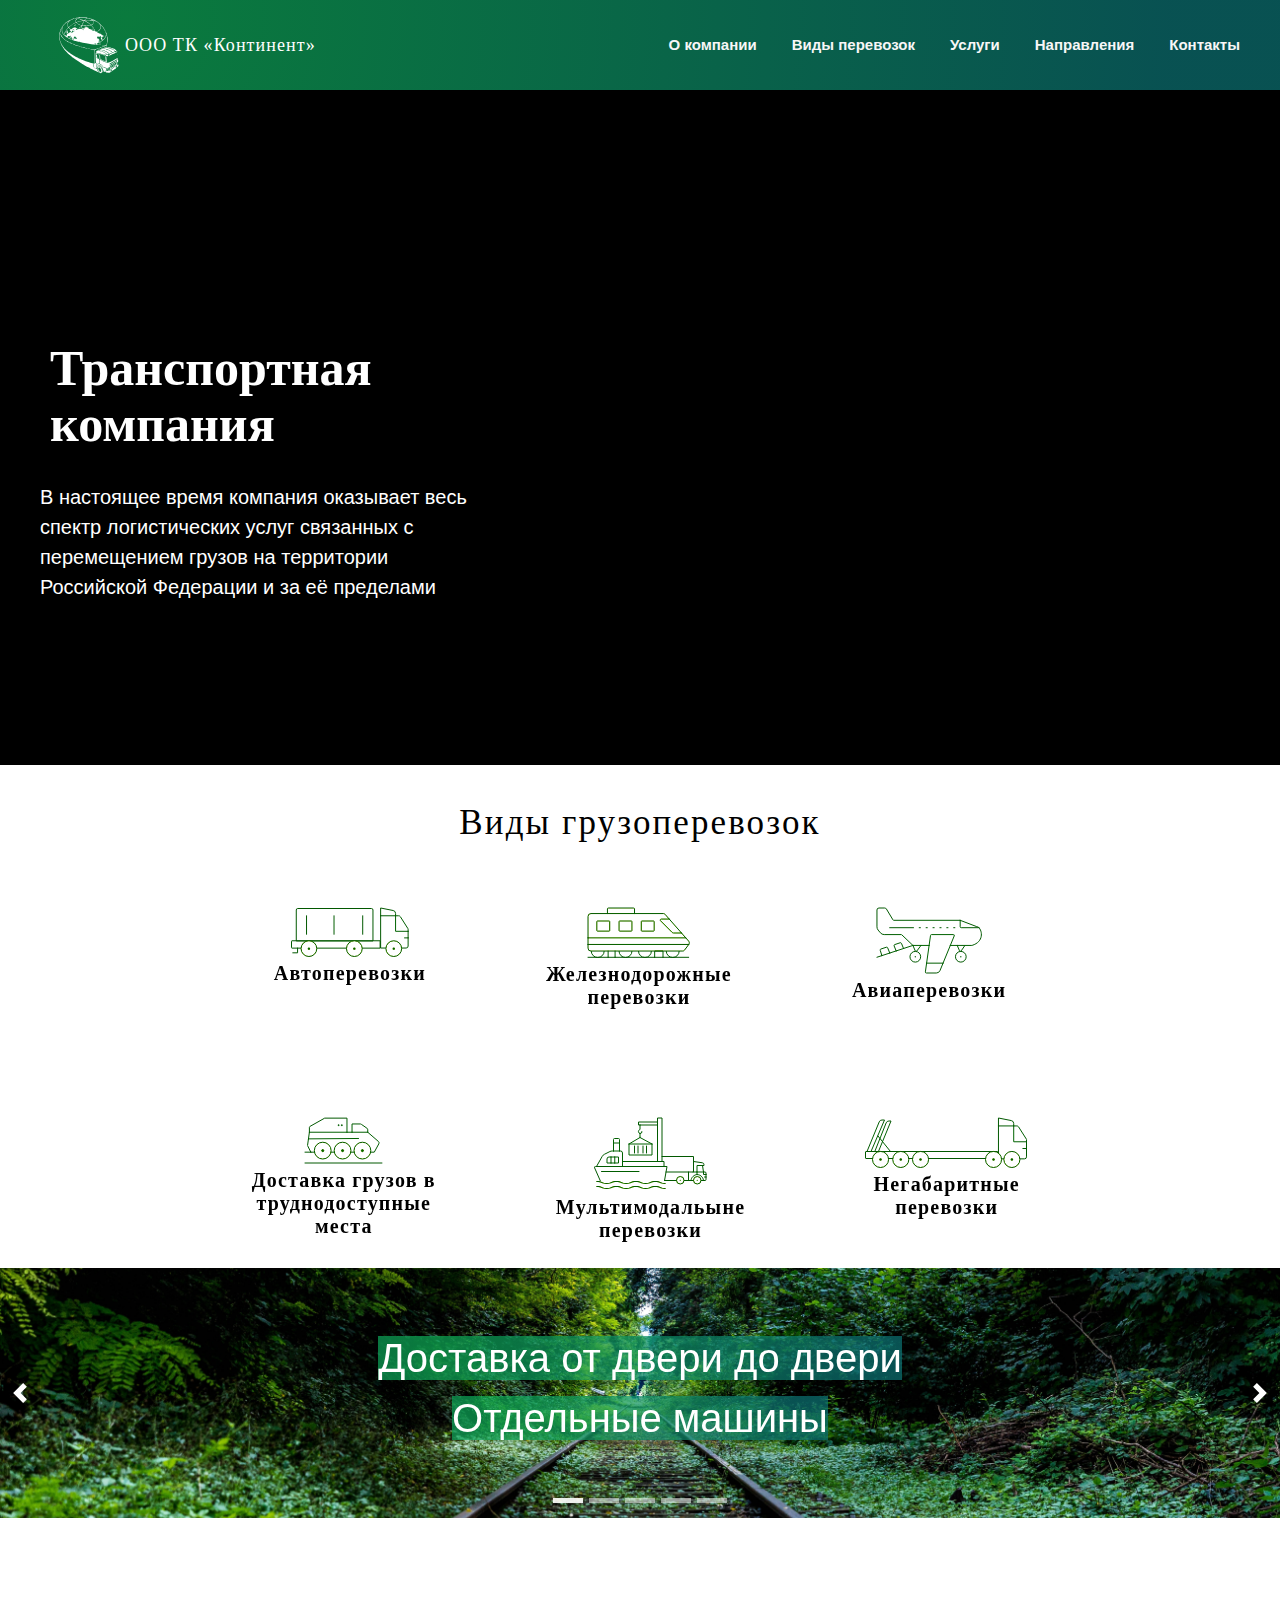
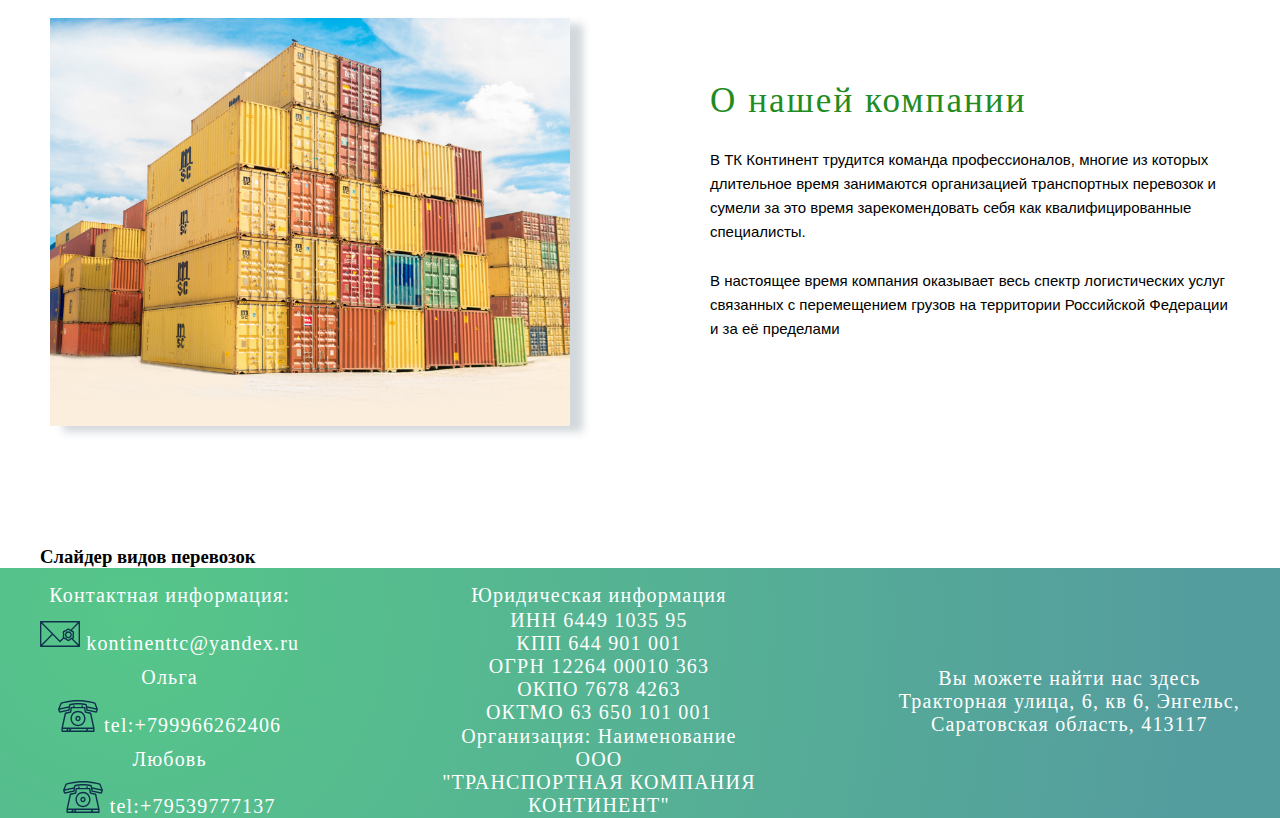
==== commit bd6e7e1d: "feat: add the text content on slider" ====
--- a/pages/main/index.html
+++ b/pages/main/index.html
@@ -111,7 +111,7 @@
                     </div>
                     <div class="type-list__item">
                         <img src="../../assets/srv-plane.svg" alt="авиаперевозки">
-                        <h4 class="list-item__text"> Авиаперевозки</h4>
+                        <h4 class="list-item__text">Авиаперевозки</h4>
                     </div>
                     <div class="type-list__item">
                         <img src="../../assets/srv-rover.svg " alt="досВтрудперевозки">
@@ -119,11 +119,11 @@
                     </div>
                     <div class="type-list__item">
                         <img src="../../assets/srv-multi.svg " alt="мультиперевозки">
-                        <h4 class="list-item__text"> Мультимодальыне<br>перевозки</h4>
+                        <h4 class="list-item__text">Мультимодальыне<br>перевозки</h4>
                     </div>
                     <div class="type-list__item">
                         <img src="../../assets/srv-oversized.svg " alt="негабарперевозки">
-                        <h4 class="list-item__text"> Негабаритные<br>перевозки</h4>
+                        <h4 class="list-item__text">Негабаритные<br>перевозки</h4>
                     </div>
                     <!--  -->
                     <!-- <div class="type-list__item">
@@ -141,26 +141,39 @@
         <div class="itc-slider" data-autoplay="true" data-interval="7000" data-loop="true" data-slider="itc-slider">
           <div class="itc-slider__wrapper">
             <div class="itc-slider__items">
+
+                
+
+
+                
               <div class="itc-slider__item">
                 <!-- Контент 1 слайда -->
-                1
+
+                <h3 ><span class="spancoluer">Доставка от двери до двери </span></h3>
+                <h3><span class="spancoluer">Отдельные машины</span></h3>
+                
               </div>
               <div class="itc-slider__item">
                 <!-- Контент 2 слайда -->
-                2
+                <h3><span class="spancoluer">Сбоные грузы</span></h3>
+                        <h3><span class="spancoluer">Контейнерые перевозки</span></h3>
               </div>
               <div class="itc-slider__item">
                 <!-- Контент 3 слайда -->
-                3
+                <h3><span class="spancoluer">Негабаритные перевозки</span></h3>
+                        <h3><span class="spancoluer">Перевозка опасных грузов</span></h3>
               </div>
               <div class="itc-slider__item">
                 <!-- Контент 4 слайда -->
-                4
+                
+                <h3><span class="spancoluer">Страхование груза</span></h3>
+                    <h3><span class="spancoluer"> Отслеживание груза в<br>реальном времени</span></h3>
               </div>
               <div class="itc-slider__item">
                 <!-- Контент 5 слайда -->
-                5
-              </div>
+                <h3><span class="spancoluer">Предварительный<br>расчёт стоимости</span></h3>
+                <h3><span class="spancoluer">Полная отчётность<br>и ведение документации</span></h3>
+              </div> -->
             </div>
           </div>
           <button class="itc-slider__btn itc-slider__btn_prev"></button>
@@ -194,11 +207,11 @@
                         квалифицированные специалисты.
                     </p>
                     </div>
-                    <div>
+                    <div><p>
                         В настоящее время компания оказывает весь 
                             спектр логистических услуг связанных с
                             перемещением грузов на территории 
-                            Российской Федерации и за её пределами
+                            Российской Федерации и за её пределами</p>
                     </div>
                     
                 </div>
--- a/pages/main/style.css
+++ b/pages/main/style.css
@@ -262,6 +262,40 @@
     
 }
 
+.itc-slider__item {
+
+    
+    display: flex;
+    flex-direction: column;
+    align-items: flex-start;
+    
+}
+.itc-slider__item h3{
+
+    margin-bottom:10px ;
+    color: rgb(255, 255, 255);
+   /* font-size: 18px;
+     
+     */
+    
+    font-family: 'Arial';
+    font-style: normal;
+    font-weight: 400;
+    font-size: 40px;
+    line-height: 50px;
+}
+
+
+.spancoluer{
+/* background: linear-gradient(135deg, rgba(37,219,237) 0%,rgba(183,60,210) 100%);
+	 */
+
+
+     background-image: radial-gradient( circle farthest-corner at 10% 20%,  rgba(14,174,87,0.7) 0%, rgba(12,116,117,0.7) 90% );
+    
+}
+
+
 .start-screen__text__block{
 
 }
@@ -332,40 +366,45 @@
   }
 
   .itc-slider__item:nth-child(1) {
-    background-color: #f44336;
+    background-color: #03a9f4;
+
+    background: #000 url(../../assets/slider1/antoine-beauvillain-0Kw44ElHN3A-unsplash.jpg);
+    background-position: center;
+    background-repeat: no-repeat;
+    background-size: cover;
   }
 
   .itc-slider__item:nth-child(2) {
-    background-color: #9c27b0;
-  }
-
-  .itc-slider__item:nth-child(3) {
-    background-color: #3f51b5;
-
     background: #000 url(../../assets/slider1/geran-de-klerk-qzgN45hseN0-unsplash.jpg);
     background-position: center;
     background-repeat: no-repeat;
     background-size: cover;
   }
 
-  .itc-slider__item:nth-child(4) {
-    background-color: #03a9f4;
-
+  .itc-slider__item:nth-child(3) {
+  
     background: #000 url(../../assets/slider1/antoine-beauvillain-0Kw44ElHN3A-unsplash.jpg);
     background-position: center;
     background-repeat: no-repeat;
     background-size: cover;
   }
 
-  .itc-slider__item:nth-child(5) {
-    box-sizing: border-box;
-    max-width: 1280px;
-    /* height: 500px; */
-    background: #000 url(../../assets/slider1/andy-li-CpsTAUPoScw-unsplash.jpg);
+  .itc-slider__item:nth-child(4) {
+ 
+    background: #000 url(../../assets/slider1/geran-de-klerk-qzgN45hseN0-unsplash.jpg);
     background-position: center;
     background-repeat: no-repeat;
-   /*  background-size: cover;*/
-   background-size: cover;
+    background-size: cover;
+  }
+
+  .itc-slider__item:nth-child(5) {
+    background-color: #03a9f4;
+
+    background: #000 url(../../assets/slider1/antoine-beauvillain-0Kw44ElHN3A-unsplash.jpg);
+    background-position: center;
+    background-repeat: no-repeat;
+    background-size: cover;
+
    
    /*  border-radius: 10px 10px 10px 10px;
 -moz-border-radius: 10px 10px 10px 10px;
@@ -639,6 +678,23 @@
         */
    }
 
+   .itc-slider__item h3{
+
+    margin-bottom:10px ;
+    color: rgb(255, 255, 255);
+   /* font-size: 18px;
+     
+     */
+    
+    font-family: 'Arial';
+    font-style: normal;
+    font-weight: 400;
+    font-size: 24px;
+    line-height: 40px;
+}
+
+
+
 header image{
     width: 90px;
 }
@@ -649,16 +705,17 @@
     .about__img {
         /* border: 5px solid red; */
         width: 300px;
-        height: 408px;
+        height: 208px;
         width: 90%;
         margin: auto;
     }
     .about__text{
         width: 90%;
+        font-size: 18px;
     }
 
     .about .container {
-        gap: 80px;
+        gap: 20px;
         flex-wrap: wrap;
         justify-content: center;
     }
@@ -682,6 +739,11 @@
         letter-spacing: 0.06em;
         color: rgb(34,139,34);
     }
+    .about__text p {
+       
+        font-size: 20px;
+       
+    }
 
     footer {
         padding-top: 30px;
@@ -689,7 +751,7 @@
     footer .container {
         flex-wrap: wrap;
         justify-content: center;
-        gap: 65px 60px;
+        gap: 35px 30px;
     }
     .footer__contacts, .footer__locations {
         padding-top: 0;
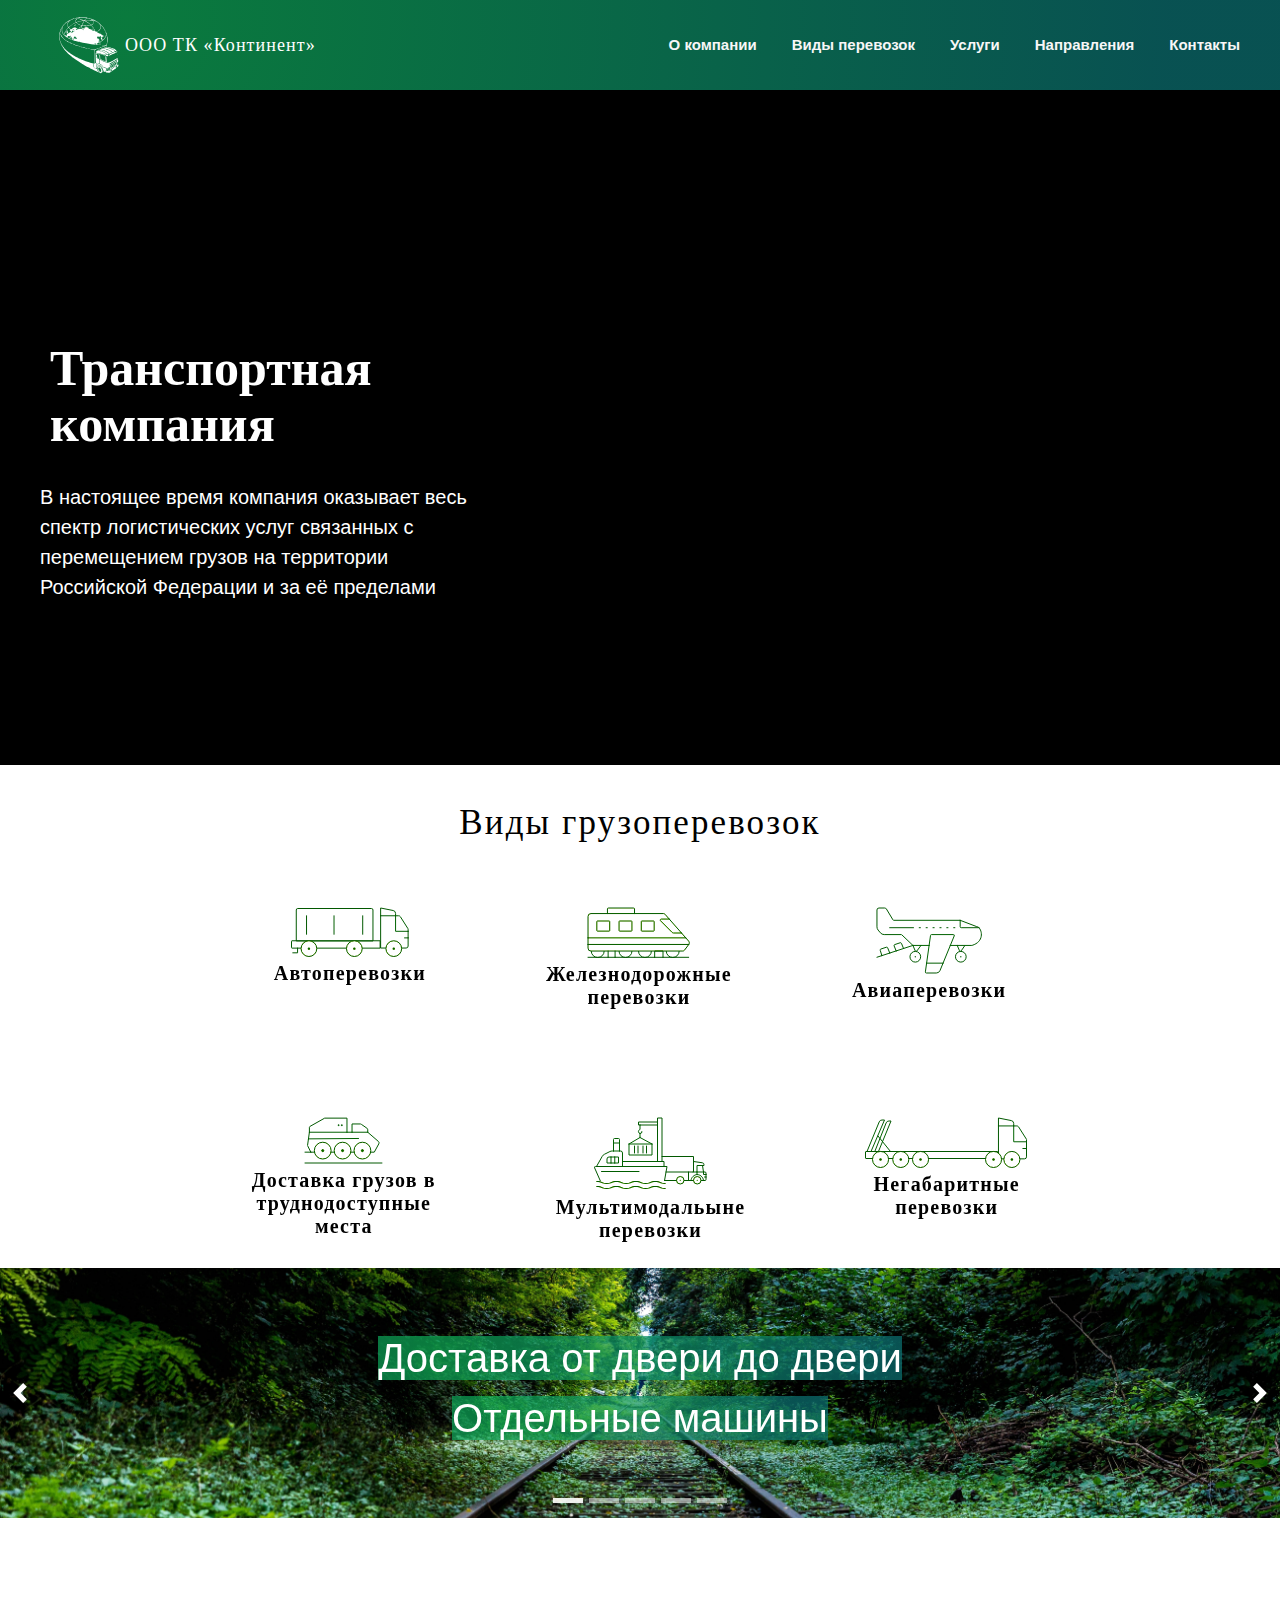
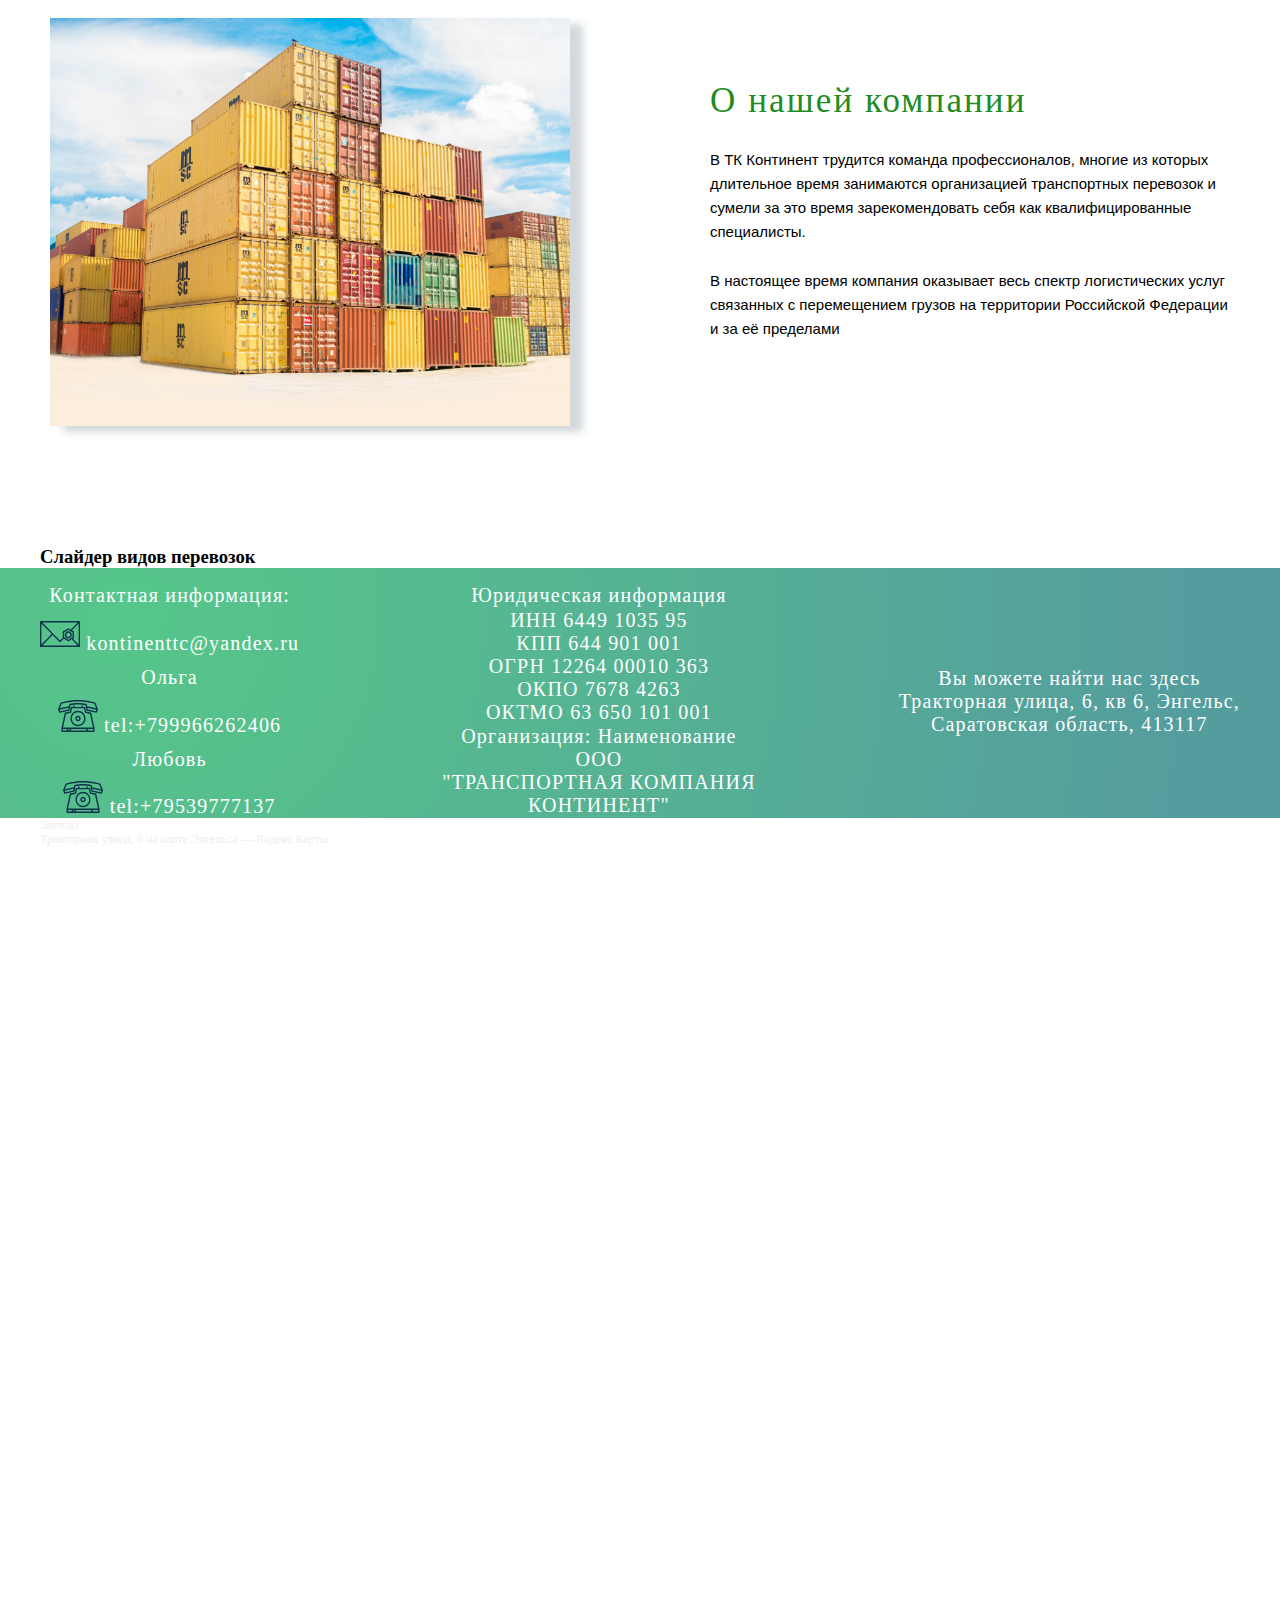
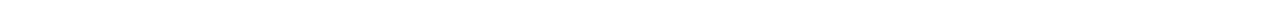
==== commit 881cdc70: "feat: add map after footer" ====
--- a/pages/main/index.html
+++ b/pages/main/index.html
@@ -139,7 +139,7 @@
     <div class="container">
     
         <div class="itc-slider" data-autoplay="true" data-interval="7000" data-loop="true" data-slider="itc-slider">
-          <div class="itc-slider__wrapper">
+          <div id="empls" class="itc-slider__wrapper">
             <div class="itc-slider__items">
 
                 
@@ -230,7 +230,18 @@
           </section>
 
           <footer class="footer" id="footer">
-            <div class="container">
+
+           <!-- <h3>Вы можете найти нас здесь</h3>
+
+
+            <a  href="https://yandex.ru/maps/-/CCU6AEEEcC"  target="_blank">Тракторная улица, 6, кв 6, Энгельс,<br> Саратовская область, 413117</a>
+               
+            <div class="mapyan" style="position:relative;overflow:hidden;"><a href="https://yandex.ru/maps/11147/engels/?utm_medium=mapframe&utm_source=maps" style="color:#eee;font-size:12px;position:absolute;top:0px;">Энгельс</a><a href="https://yandex.ru/maps/11147/engels/house/traktornaya_ulitsa_6/YE8Ydg5pSEMOQFtrfXh5c3tlbQ==/?ll=46.100389%2C51.482438&utm_medium=mapframe&utm_source=maps&z=16.8" style="color:#eee;font-size:12px;position:absolute;top:14px;">Тракторная улица, 6 на карте Энгельса — Яндекс Карты</a><iframe src="https://yandex.ru/map-widget/v1/-/CCU6zPfbWB" width="100%" height="450" frameborder="0" style="border:0;" allowfullscreen="" aria-hidden="false" tabindex="0"></iframe></div>
+            
+             -->
+            
+            <div class="container">
+                
                 <div class="footer__contacts">
                     <div id="contact" class="footer__title">
                         Контактная информация:
@@ -277,15 +288,21 @@
                 </div>
                 <div class="footer__location">
                     <div class="footer__title">
-                        Вы можете найти нас здесь
+                      <p>Вы можете найти нас здесь</p>
                         </div>
                         <a  href="https://yandex.ru/maps/-/CCU6AEEEcC"  target="_blank">Тракторная улица, 6, кв 6, Энгельс,<br> Саратовская область, 413117</a>
-                </div>
-            </div>
-
+               
+                      
+                    </div>  
+            </div>
+            <!-- <a  href="https://yandex.ru/maps/-/CCU6AEEEcC"  target="_blank"></a>
+                -->
+               
           </footer>
-<!-- 
-    https://www.figma.com/file/BhULVGGIachSAjoBazhP9P/Travel?node-id=0%
+  <div class="container">
+            <div class="mapyan" style="position:relative;overflow:hidden;"><a href="https://yandex.ru/maps/11147/engels/?utm_medium=mapframe&utm_source=maps" style="color:#eee;font-size:12px;position:absolute;top:0px;">Энгельс</a><a href="https://yandex.ru/maps/11147/engels/house/traktornaya_ulitsa_6/YE8Ydg5pSEMOQFtrfXh5c3tlbQ==/?ll=46.100389%2C51.482438&utm_medium=mapframe&utm_source=maps&z=16.8" style="color:#eee;font-size:12px;position:absolute;top:14px;">Тракторная улица, 6 на карте Энгельса — Яндекс Карты</a><iframe src="https://yandex.ru/map-widget/v1/-/CCU6zPfbWB" width="100%" height="800" frameborder="0" style="border:0;" allowfullscreen="" aria-hidden="false" tabindex="0"></iframe></div>
+                </div>
+  <!--  https://www.figma.com/file/BhULVGGIachSAjoBazhP9P/Travel?node-id=0%
     
     https://github.com/rolling-scopes-school/tasks/blob/master/tasks/travel/travel.md
 
--- a/pages/main/style.css
+++ b/pages/main/style.css
@@ -95,6 +95,7 @@
     text-decoration: none;
 }
 
+
 .ul{
     
     display: flex;
@@ -119,6 +120,15 @@
     text-decoration: none;
     color: rgb(247, 247, 247);
      font-weight: bolder;
+
+
+}
+.header-nav a:hover{
+    
+    -webkit-text-decoration: underline solid #ffffff 3px;
+    text-decoration: underline solid #ffffff 3px;
+color: #FAFAFA;
+
 }
 
 /* _____________________________________________ */
@@ -478,9 +488,7 @@
     justify-content: space-between;
 }
 
-.footer__location{
-    
-}
+
 .footer__location{
     padding-top: 16px;
     height: 234px;
@@ -488,7 +496,13 @@
     flex-direction: column;
     justify-content: center;
 }
-
+footer a:hover{
+    
+    -webkit-text-decoration: underline solid #F1CDB3 3px;
+    text-decoration: underline solid #b3f1c8 3px;
+color: #FAFAFA;
+
+}
 .about .container{
     display: flex;
     padding: 80px 10px 100px 10px;
@@ -756,4 +770,22 @@
     .footer__contacts, .footer__locations {
         padding-top: 0;
     }
+
+   
+/* .footer h3 p{
+    width: 370px;
+    margin-bottom: 25px;
+    font-family: 'Tahoma';
+    font-style: normal;
+    font-weight: 400;
+    font-size: 35px;
+    line-height: 45px;
+    letter-spacing: 0.06em;
+    color: rgb(34,139,34);
+} */
+.mapyan{
+    height: 700px;
+}
+
+
 }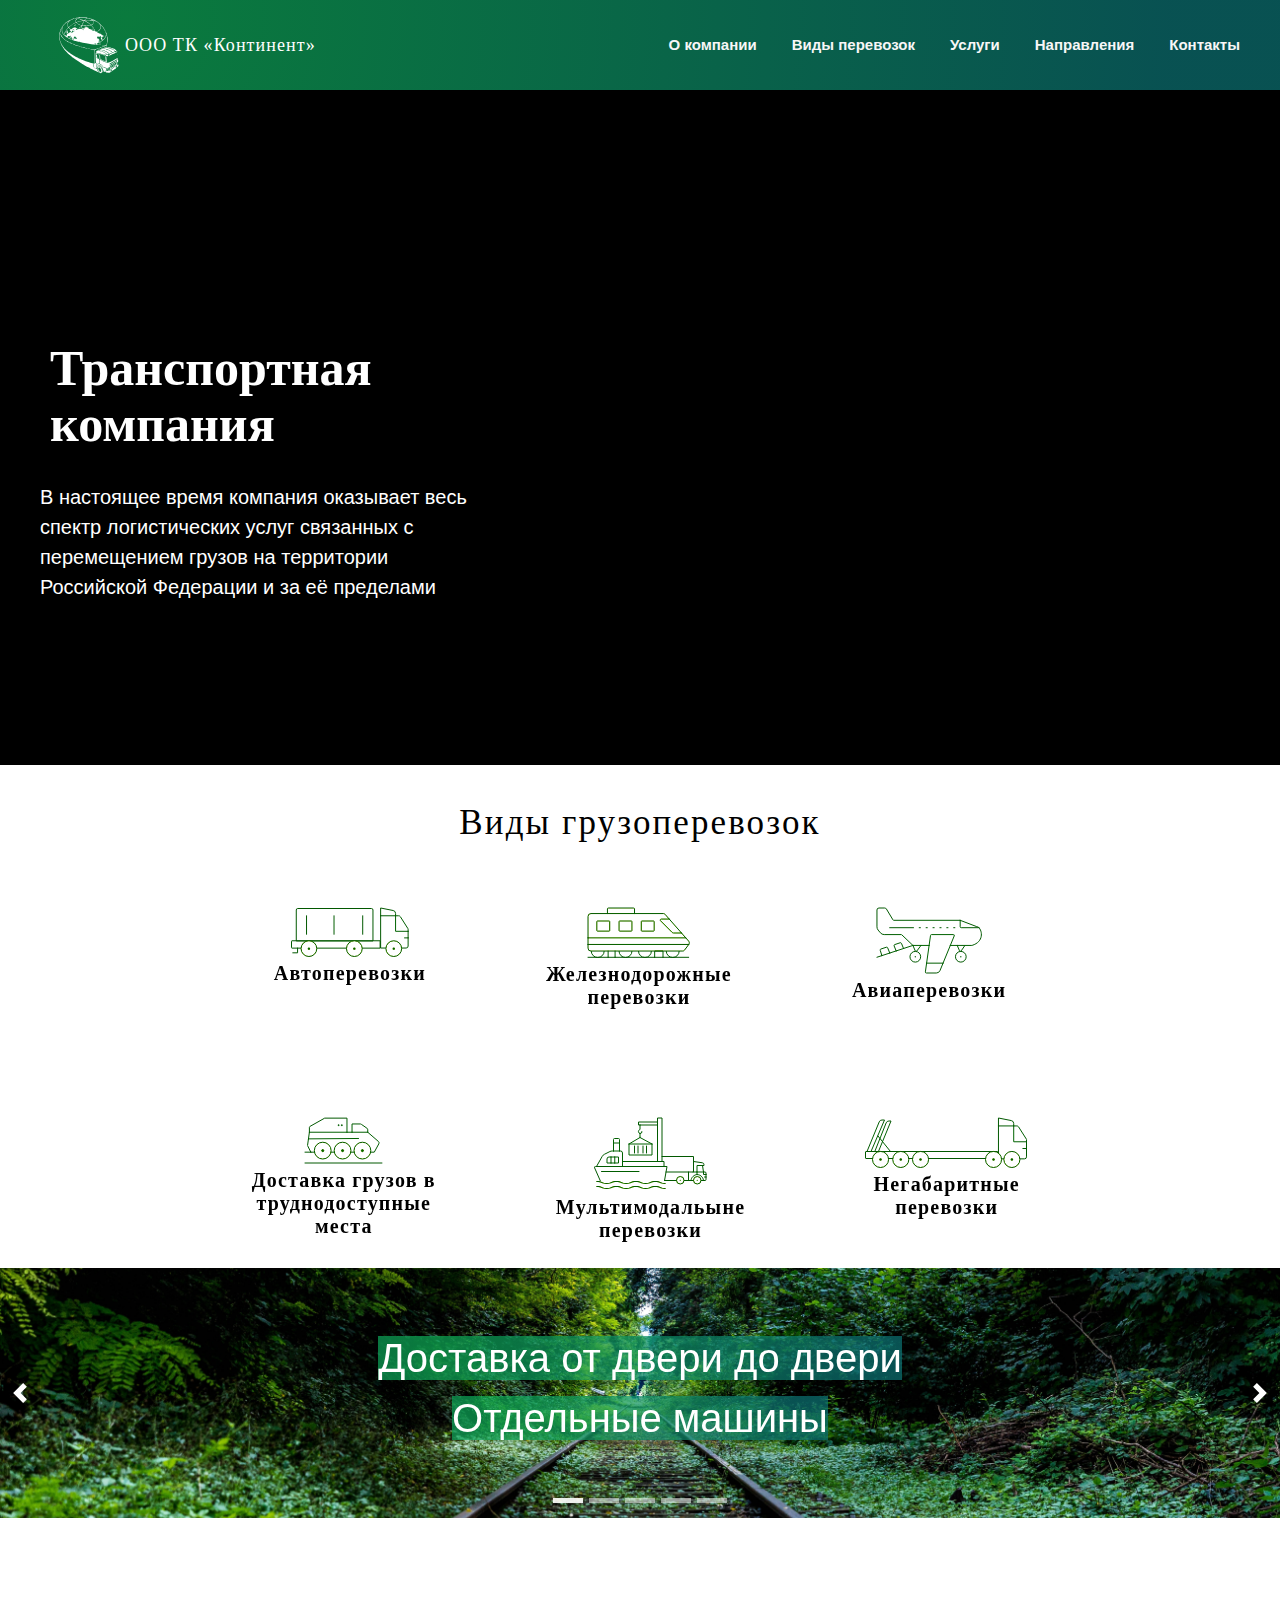
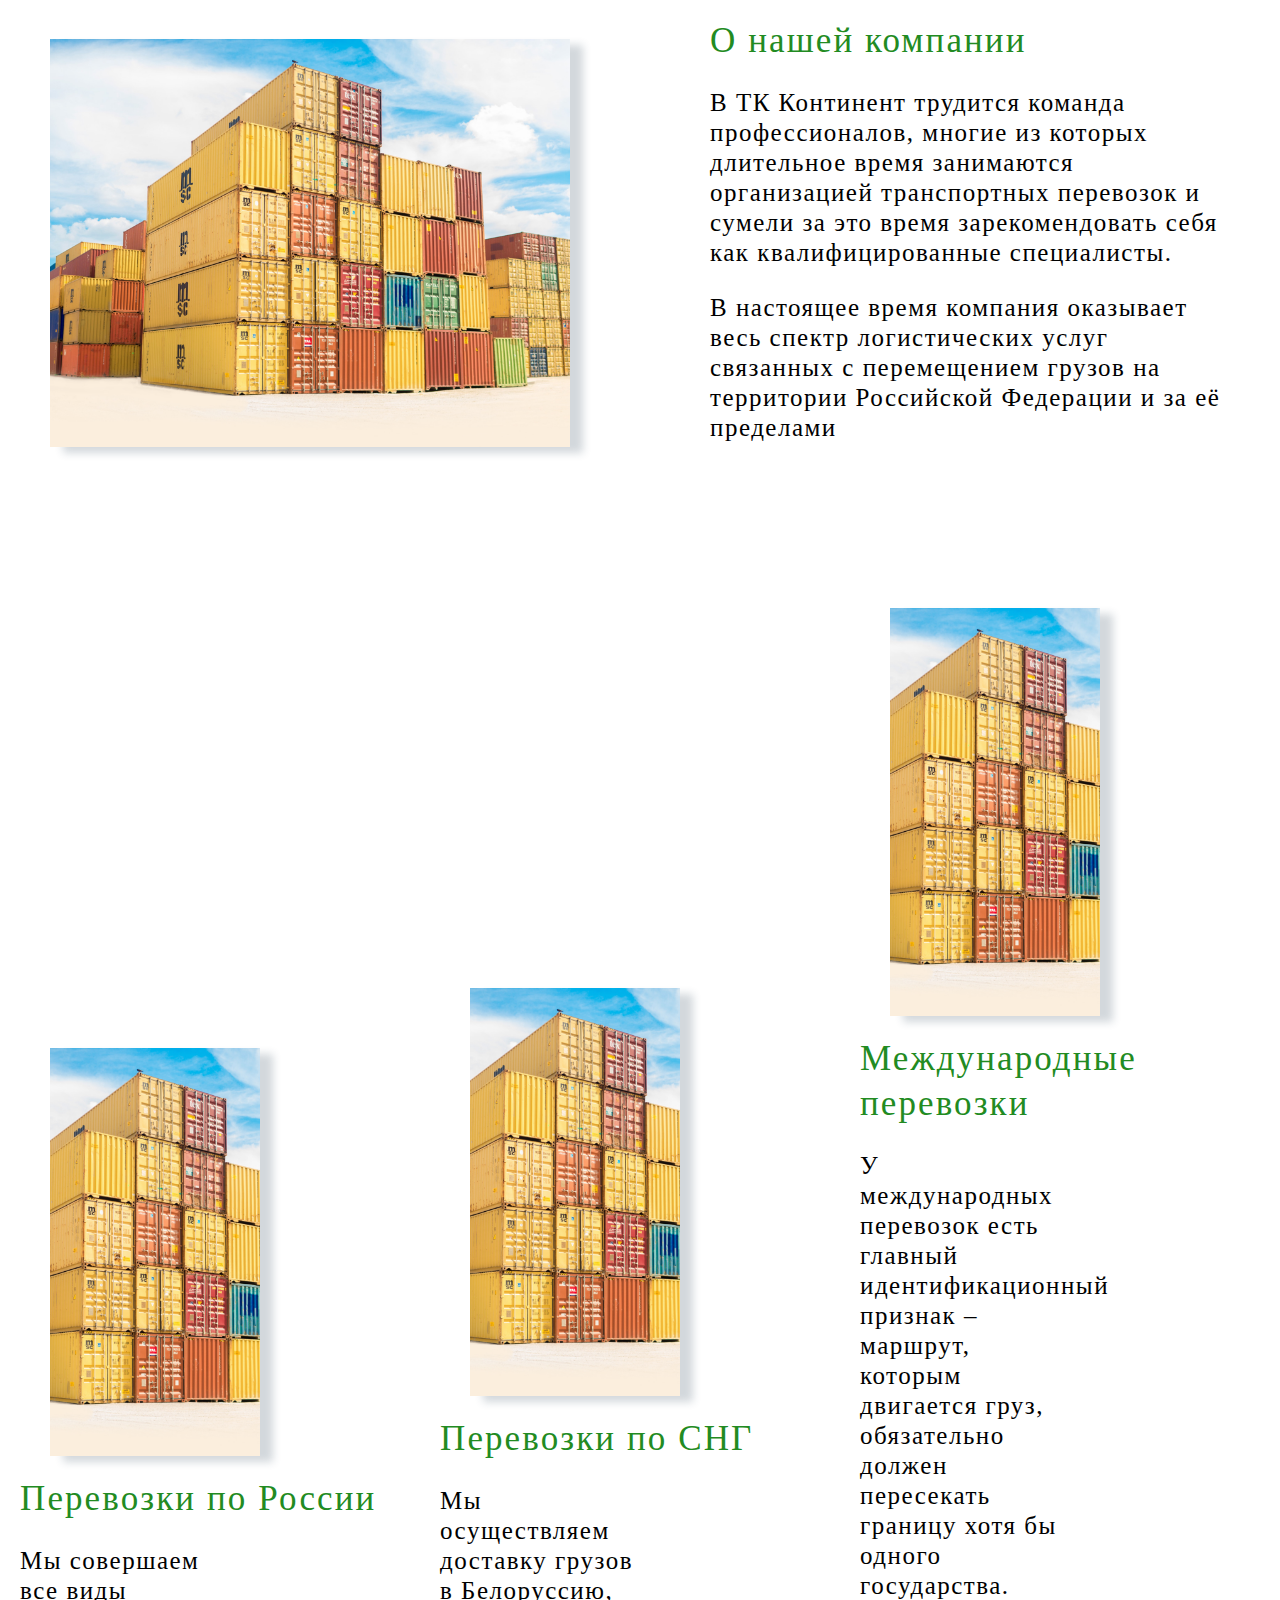
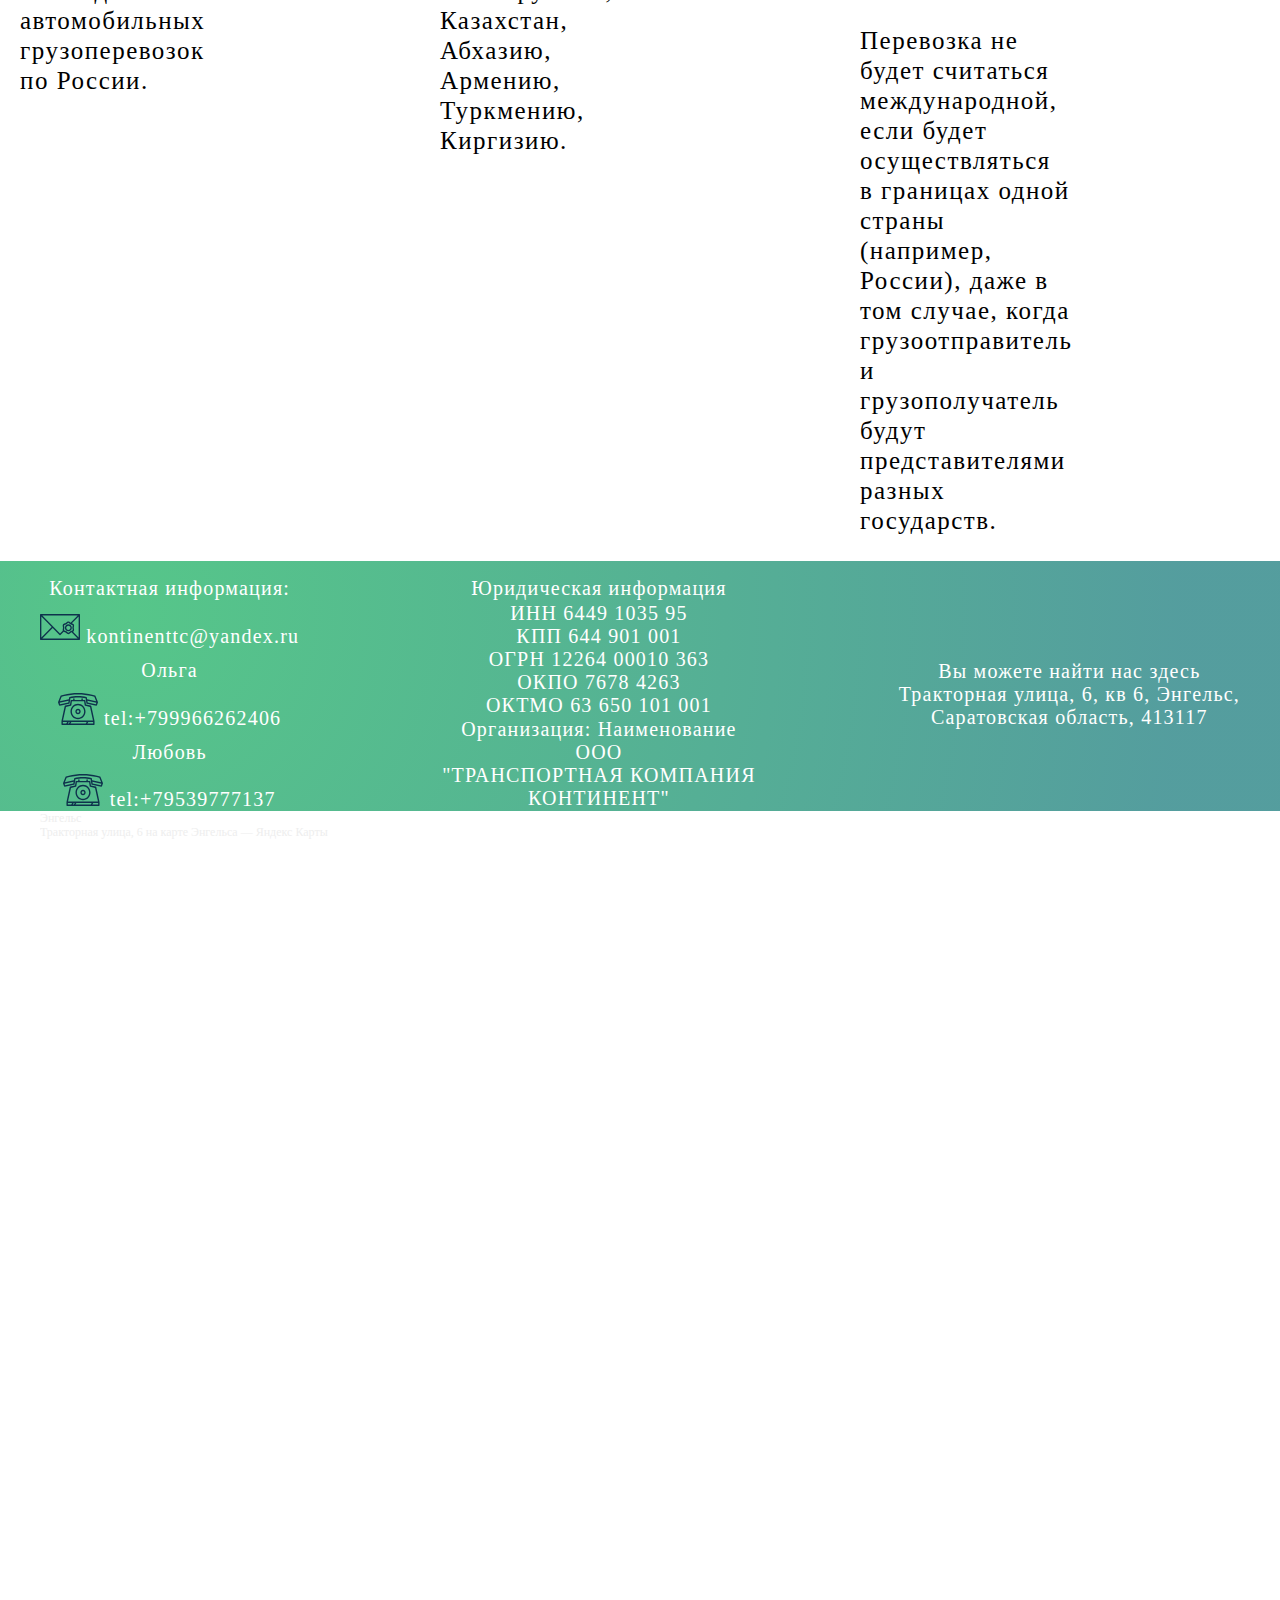
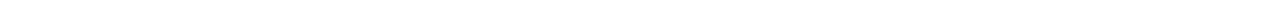
==== commit a59ea731: "init: courses" ====
--- a/pages/main/index.html
+++ b/pages/main/index.html
@@ -219,16 +219,63 @@
 
             </div>
           </section>
-          <section class="our-company">
-            <div class="container">
-                <div class="our-company__wrapper">
-                    <h3>Слайдер видов перевозок</h3>
-
-                </div>
+        
+          <section id="course" class="courses"> 
+            <div class="container">
+                <div class="courses__row">
+                <div class="courses__img">
+                    <img src=".../.../assets/frank-mckenna-tjX_sniNzgQ-unsplash.jpg" alt="">
+                </div>
+                <div class="courses__text">
+                    <h3>Перевозки по России</h3>
+                    <div>
+                        <p>
+                            Мы совершаем все виды автомобильных грузоперевозок по России.
+                        </p>
+                    </div>
+                </div>
+            </div>
+            <div class="courses__row">
+                <div class="courses__img">
+                    <img src=".../.../assets/frank-mckenna-tjX_sniNzgQ-unsplash.jpg" alt="">
+                </div>
+                <div  class="courses__text">
+                    <h3>Перевозки по СНГ</h3>
+                    <div>
+                        <p>
+                            Мы осуществляем доставку грузов в Белоруссию, <br>
+                            Казахстан, Абхазию, Армению, Туркмению, Киргизию.
+                    </p>
+                    </div>
+                </div>
+            </div>
+            <div class="courses__row">
+                <div class="courses__img">
+                    <img src=".../.../assets/frank-mckenna-tjX_sniNzgQ-unsplash.jpg" alt="">
+                    </div>
+                    <div class="courses__text">
+                        <h3>Международные перевозки</h3>
+                        <div>
+                            <p>
+                                У международных перевозок есть главный <br>
+                                идентификационный признак – маршрут, которым<br>
+                                двигается груз, обязательно должен пересекать<br>
+                                границу хотя бы одного государства.<br>
+                        </p>
+                        </div>
+                        <div><p>
+                                Перевозка не будет считаться международной,<br>
+                                если будет осуществляться в границах одной страны<br>
+                                (например, России), даже в том случае, когда <br>
+                                грузоотправитель и грузополучатель будут <br>
+                                представителями разных государств.</p>
+                        </div>
+                        
+                    </div>
+                </div> 
 
             </div>
           </section>
-
           <footer class="footer" id="footer">
 
            <!-- <h3>Вы можете найти нас здесь</h3>
--- a/pages/main/style.css
+++ b/pages/main/style.css
@@ -306,9 +306,6 @@
 }
 
 
-.start-screen__text__block{
-
-}
 .type-transport__list{
     display: flex;
     gap: 55px 120px;
@@ -545,11 +542,23 @@
     margin-bottom: 25px;
    
 }
-.about__text{
+.about__text {
     width: 50%;
   /* border: 1px solid orange;  */
   margin: 20px 40px 20px 10px;
+}
+
+.about__text p{
+    
+  /* border: 1px solid orange;  */
+ 
   
+  font-family: 'Tahoma';
+  font-style: normal;
+  font-weight: 400;
+  font-size: 25px;
+  line-height: 30px;
+    letter-spacing: 0.06em;
 }
 
 .about__text h3{
@@ -564,6 +573,92 @@
     letter-spacing: 0.06em;
     color: rgb(34,139,34);
 }
+
+/* ------------courses---------------------------------------------------
+ */
+
+
+  .courses .container {
+    display: flex;
+    justify-content: center;
+    align-items: center;
+    /*
+    
+    padding: 80px 10px 100px 10px;
+    
+    gap: 120px; */
+}
+.courses__img{
+    /* border: 5px solid red; */
+  width: 300px;
+    height: 408px;
+   width: 50%;
+   /* background: #000 url(../../assets/slider1/frank-mckenna-tjX_sniNzgQ-unsplash.jpg);
+    */
+   background: #fff url(../../assets/slider1/frank-mckenna-tjX_sniNzgQ-unsplash.jpg) center center/cover repeat;
+/* 
+   background-position: center;
+   background-repeat: repeat;
+    background-size: cover;
+  background-size: cover; */
+   margin: 20px 10px 20px 40px;
+   /* -webkit-box-shadow:0px 0px 99px 30px #00ff55 ;
+-moz-box-shadow:0px 0px 99px 30px #00ff55 ;
+box-shadow:0px 0px 99px 30px #00ff55 ; */
+-webkit-box-shadow: 13px 6px 8px 0px rgba(34, 60, 80, 0.2);
+-moz-box-shadow: 13px 6px 8px 0px rgba(34, 60, 80, 0.2);
+box-shadow: 13px 6px 8px 0px rgba(34, 60, 80, 0.2);
+}
+.courses__text div{
+   /*  border: 1px solid ;
+    border-color: rgb(38, 61, 54); */
+  
+  
+    font-family: 'Arial';
+    font-style: normal;
+    font-weight: 400;
+    font-size: 15px;
+    line-height: 24px;
+    color: var(--color-dark-xl);
+    margin-bottom: 25px;
+   
+}
+.courses__text {
+    width: 50%;
+  /* border: 1px solid orange;  */
+  margin: 20px 40px 20px 10px;
+}
+
+.courses__text p{
+    
+  /* border: 1px solid orange;  */
+ 
+  
+  font-family: 'Tahoma';
+  font-style: normal;
+  font-weight: 400;
+  font-size: 25px;
+  line-height: 30px;
+    letter-spacing: 0.06em;
+}
+
+.courses__text h3{
+    width: 370px;
+    margin-bottom: 25px;
+
+    font-family: 'Tahoma';
+    font-style: normal;
+    font-weight: 400;
+    font-size: 35px;
+    line-height: 45px;
+    letter-spacing: 0.06em;
+    color: rgb(34,139,34);
+}
+.courses__row{
+flex-direction: row;
+}
+/* ------------------------------------------------------
+ */
 /*+++++++++++++++END++++++++++++++++++++*/
 
 @media (max-width: 809px) and (min-width: 768px){
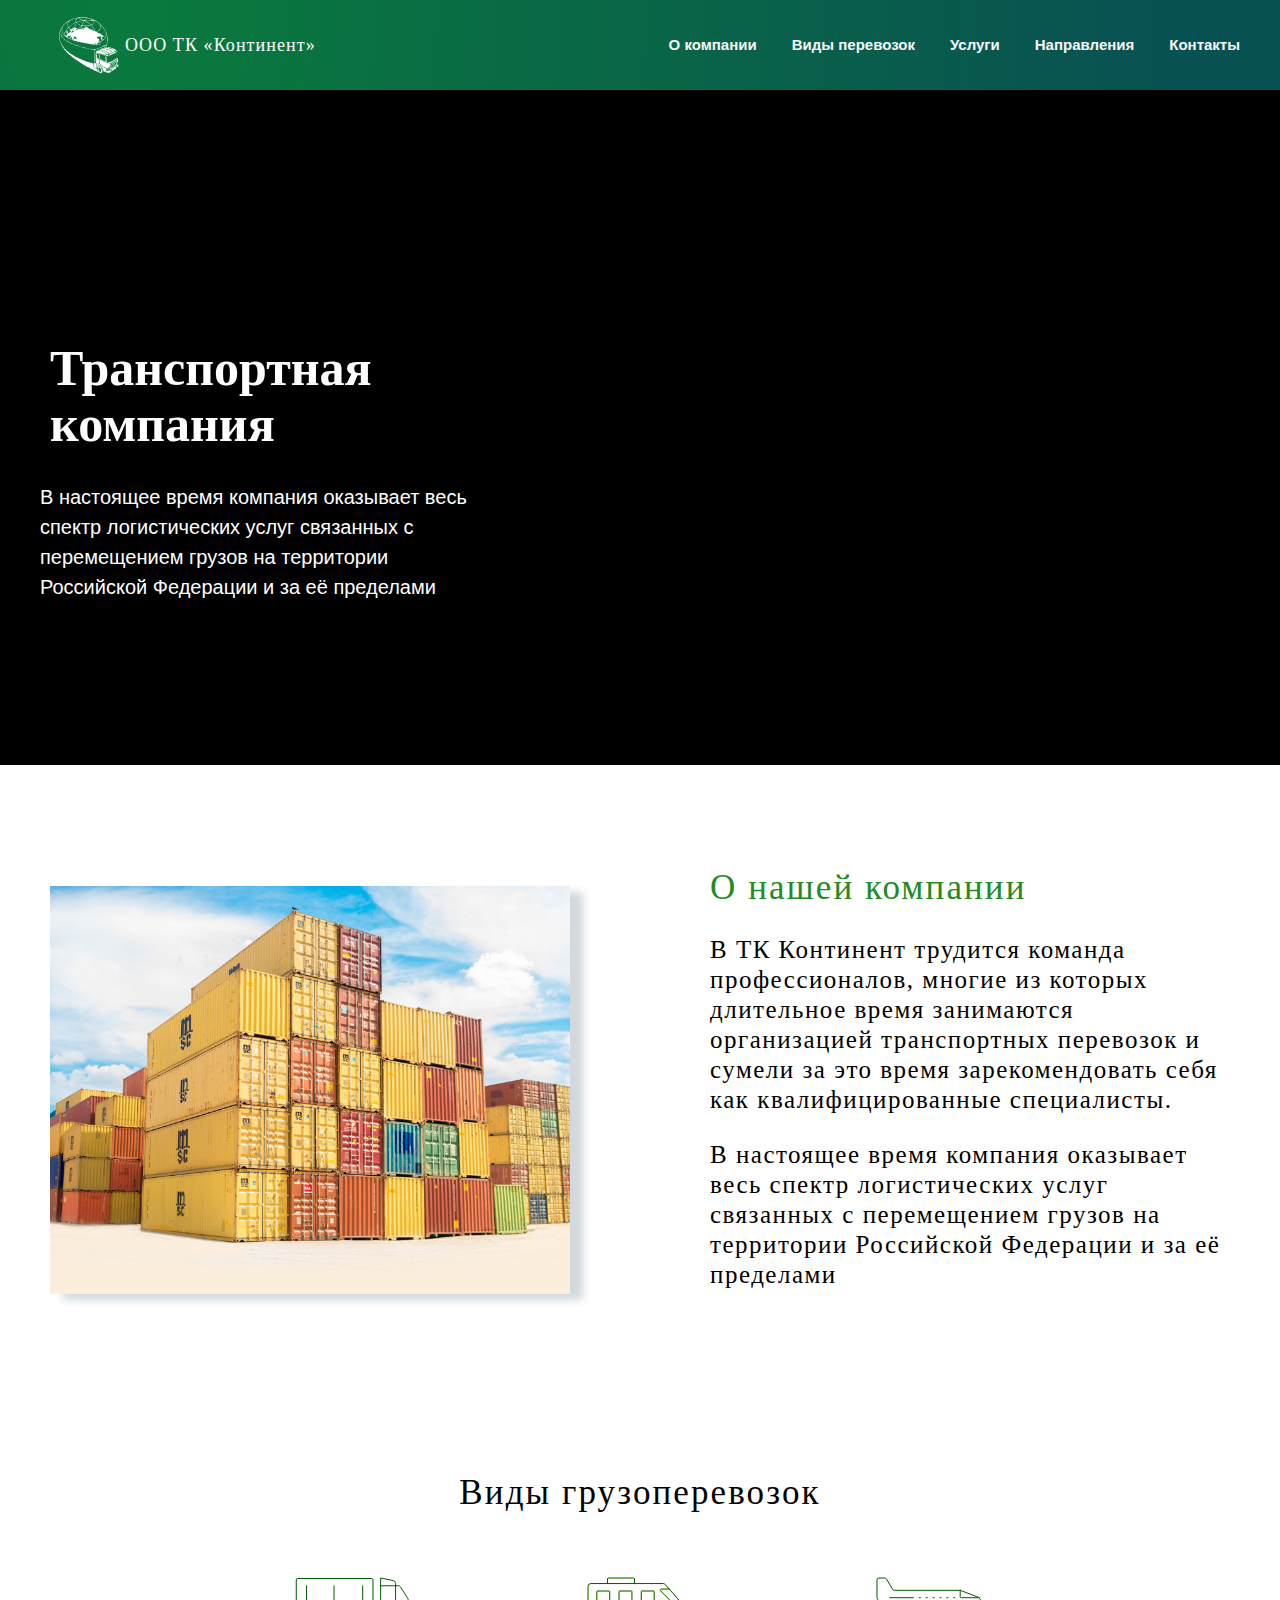
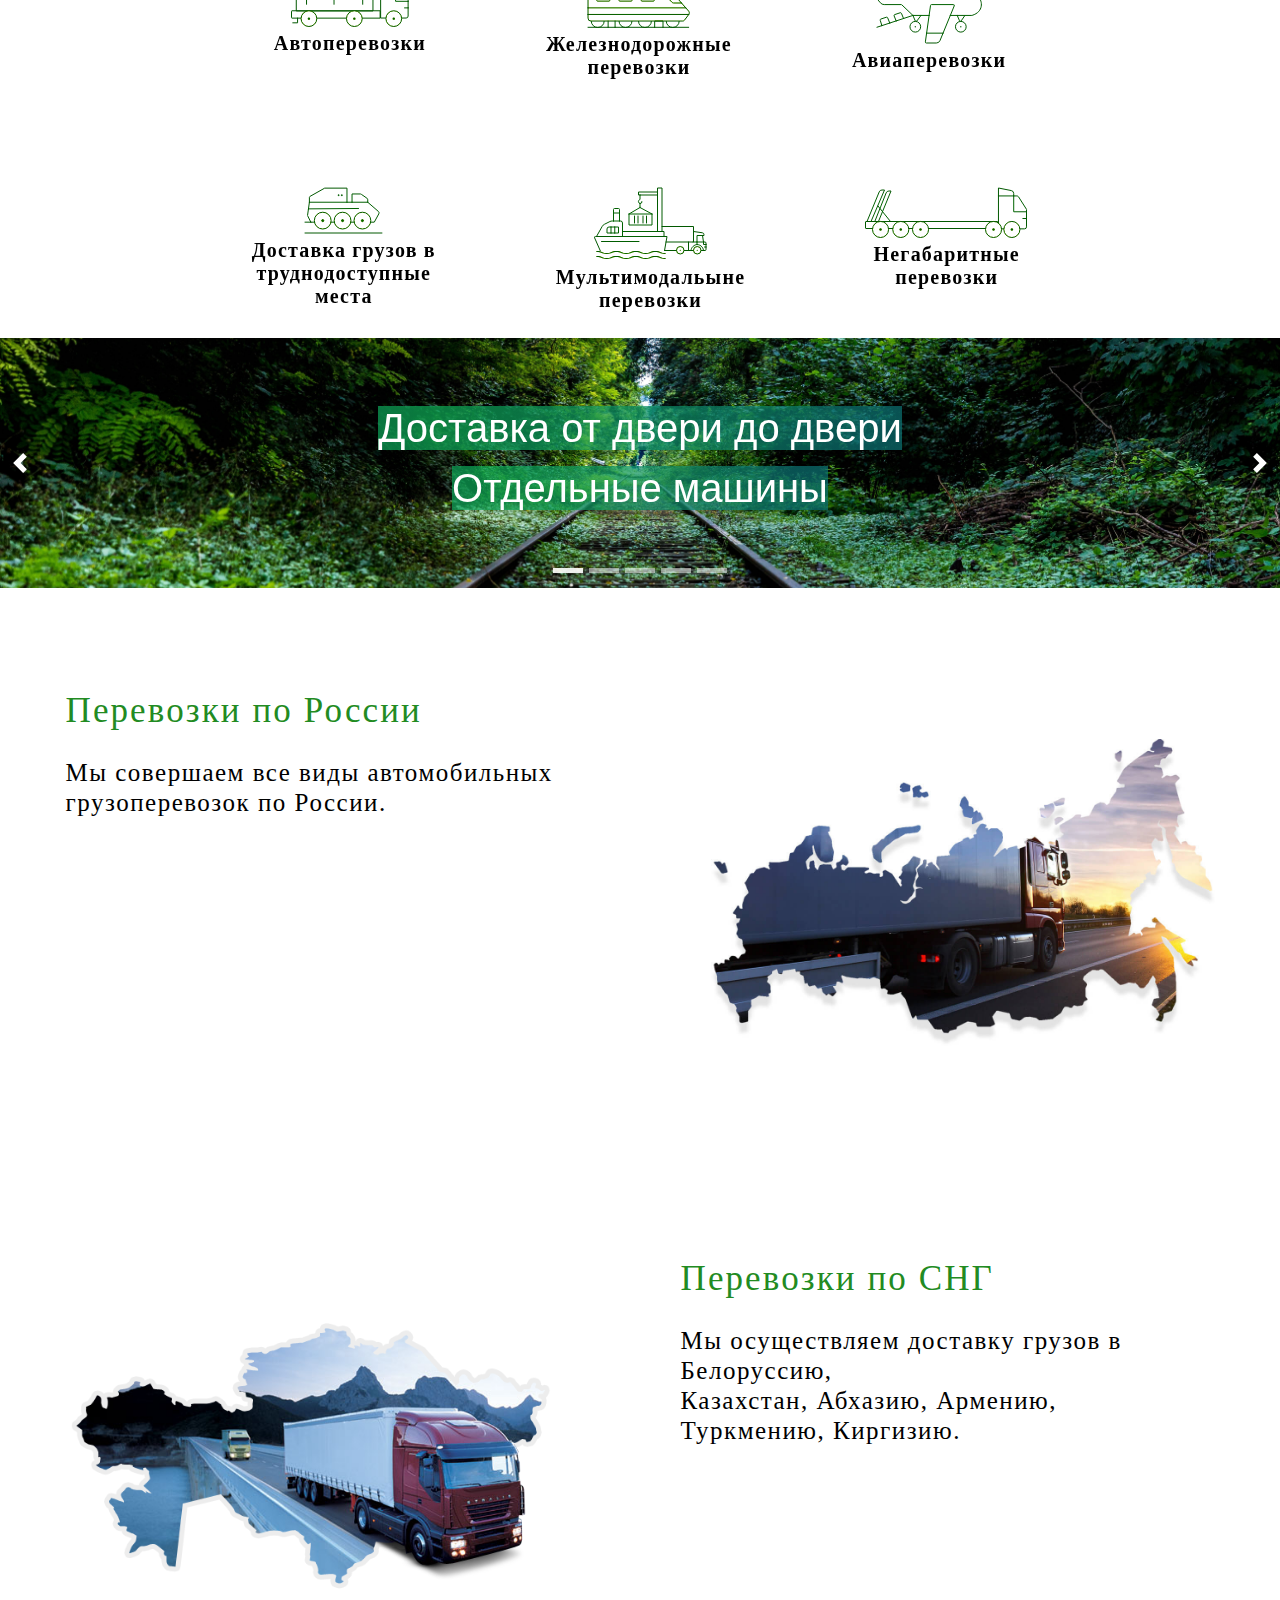
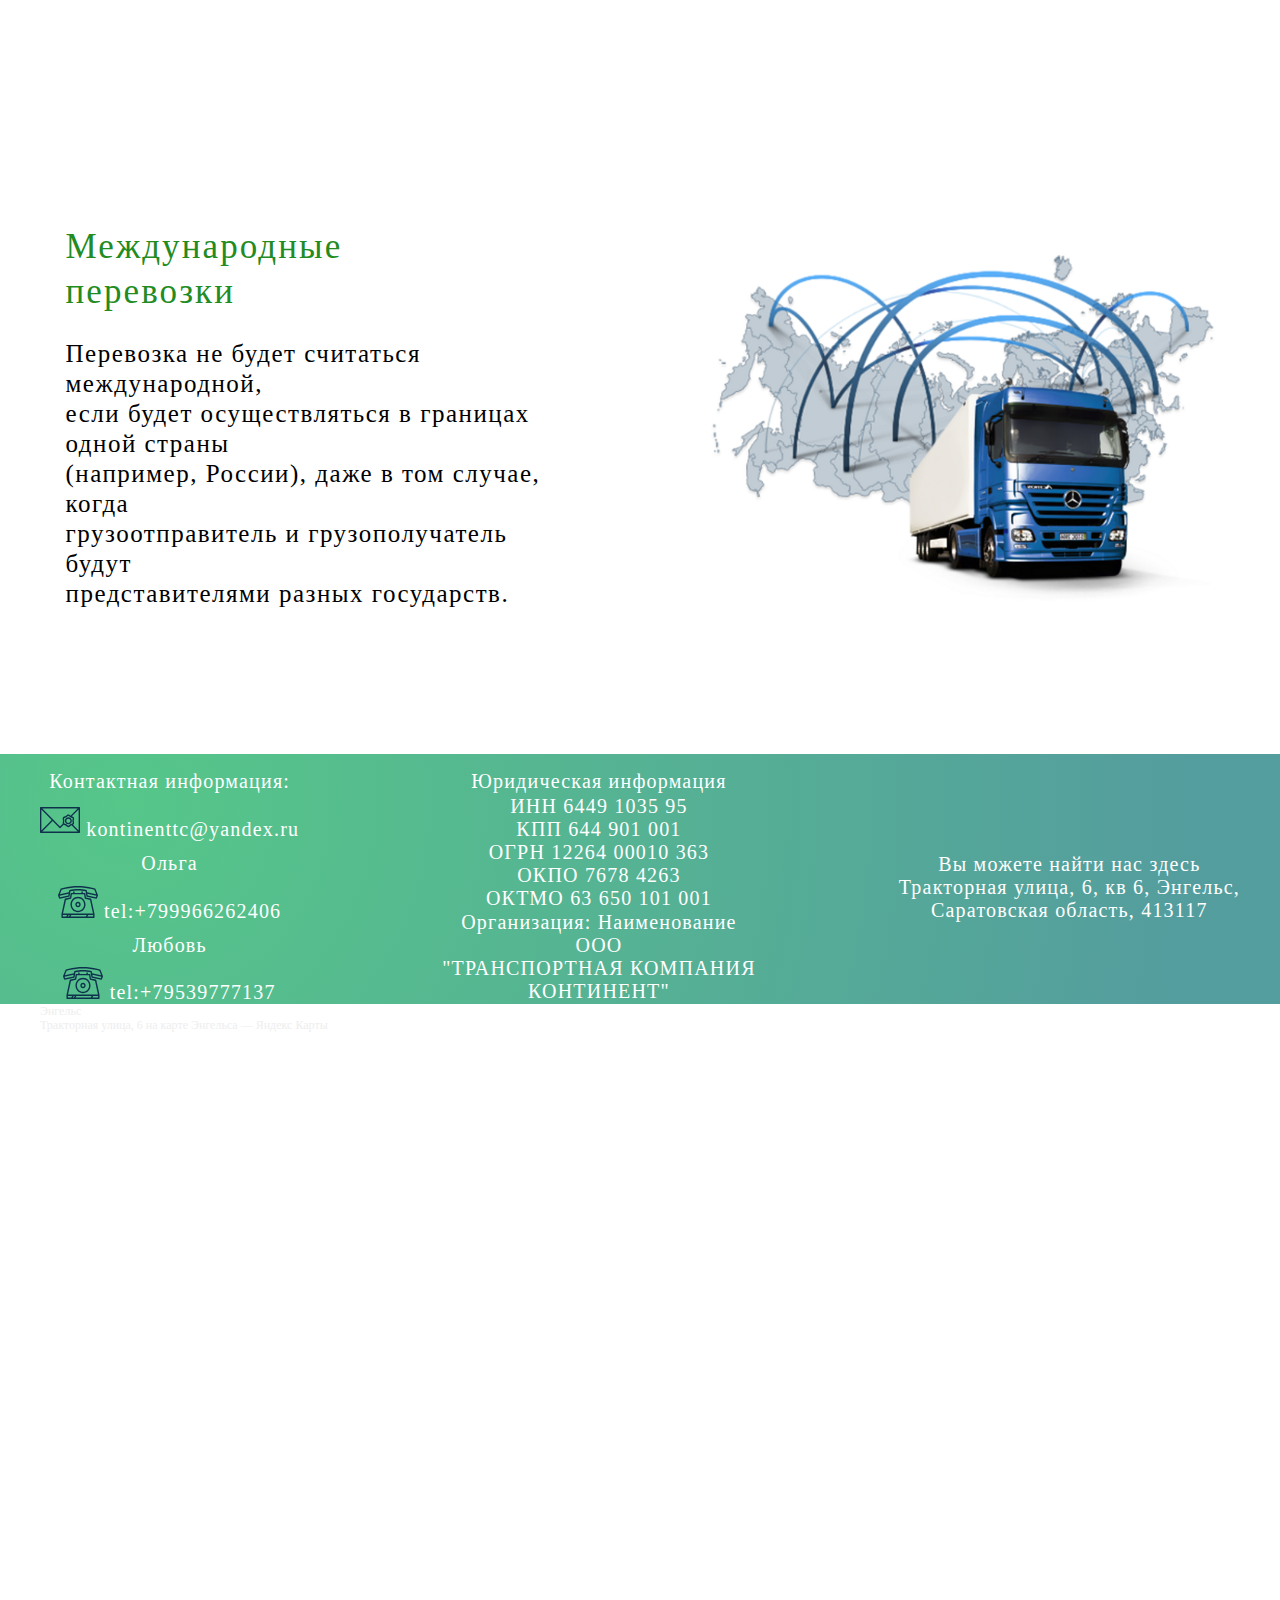
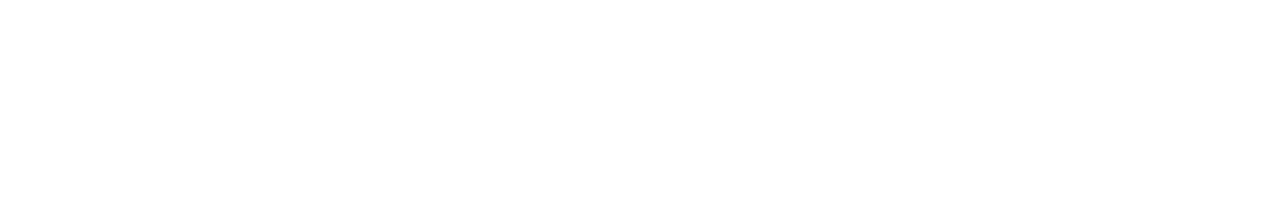
==== commit 9644b00a: "fear: desktop courses" ====
--- a/pages/main/index.html
+++ b/pages/main/index.html
@@ -93,7 +93,34 @@
 
           </section>
         </section> 
-
+        <section class="about"> 
+            <div class="container">
+                <div class="about__img">
+                    <img src=".../.../assets/frank-mckenna-tjX_sniNzgQ-unsplash.jpg" alt="">
+                </div>
+                <div id="about" class="about__text">
+                    <h3>О нашей компании </h3>
+                    <div>
+                        <p>
+                        В ТК Континент трудится команда профессионалов,
+                        многие из которых длительное время занимаются 
+                        организацией транспортных перевозок и сумели 
+                        за это время зарекомендовать себя как 
+                        квалифицированные специалисты.
+                    </p>
+                    </div>
+                    <div><p>
+                        В настоящее время компания оказывает весь 
+                            спектр логистических услуг связанных с
+                            перемещением грузов на территории 
+                            Российской Федерации и за её пределами</p>
+                    </div>
+                    
+                </div>
+                 
+
+            </div>
+          </section>
         <section class= "type-transport" id="type-trasport">   
             <div class="container">
                 <h3>Виды грузоперевозок</h3>
@@ -191,40 +218,13 @@
     </section>
     <!--  -->
     
-          <section class="about"> 
-            <div class="container">
-                <div class="about__img">
-                    <img src=".../.../assets/frank-mckenna-tjX_sniNzgQ-unsplash.jpg" alt="">
-                </div>
-                <div id="about" class="about__text">
-                    <h3>О нашей компании </h3>
-                    <div>
-                        <p>
-                        В ТК Континент трудится команда профессионалов,
-                        многие из которых длительное время занимаются 
-                        организацией транспортных перевозок и сумели 
-                        за это время зарекомендовать себя как 
-                        квалифицированные специалисты.
-                    </p>
-                    </div>
-                    <div><p>
-                        В настоящее время компания оказывает весь 
-                            спектр логистических услуг связанных с
-                            перемещением грузов на территории 
-                            Российской Федерации и за её пределами</p>
-                    </div>
-                    
-                </div>
-                 
-
-            </div>
-          </section>
+         
         
           <section id="course" class="courses"> 
             <div class="container">
                 <div class="courses__row">
-                <div class="courses__img">
-                    <img src=".../.../assets/frank-mckenna-tjX_sniNzgQ-unsplash.jpg" alt="">
+                <div class="courses__img1">
+                    <img src=".../.../assets/b" alt="">
                 </div>
                 <div class="courses__text">
                     <h3>Перевозки по России</h3>
@@ -235,8 +235,8 @@
                     </div>
                 </div>
             </div>
-            <div class="courses__row">
-                <div class="courses__img">
+            <div class="courses__row_m">
+                <div class="courses__img2">
                     <img src=".../.../assets/frank-mckenna-tjX_sniNzgQ-unsplash.jpg" alt="">
                 </div>
                 <div  class="courses__text">
@@ -250,19 +250,19 @@
                 </div>
             </div>
             <div class="courses__row">
-                <div class="courses__img">
+                <div class="courses__img3">
                     <img src=".../.../assets/frank-mckenna-tjX_sniNzgQ-unsplash.jpg" alt="">
                     </div>
                     <div class="courses__text">
                         <h3>Международные перевозки</h3>
-                        <div>
+                        <!-- <div>
                             <p>
                                 У международных перевозок есть главный <br>
                                 идентификационный признак – маршрут, которым<br>
                                 двигается груз, обязательно должен пересекать<br>
                                 границу хотя бы одного государства.<br>
                         </p>
-                        </div>
+                        </div> -->
                         <div><p>
                                 Перевозка не будет считаться международной,<br>
                                 если будет осуществляться в границах одной страны<br>
--- a/pages/main/style.css
+++ b/pages/main/style.css
@@ -69,7 +69,7 @@
 
 /* header .logo div{
 
-     border: 1px solid yellow; 
+  
     flex-direction: row;
     display: flex;
     font-size: 20px;
@@ -578,36 +578,139 @@
  */
 
 
-  .courses .container {
-    display: flex;
-    justify-content: center;
-    align-items: center;
+  .courses {
+    display: flex;
+    /* justify-content: center;
+    align-items: center; */
+
+
     /*
     
     padding: 80px 10px 100px 10px;
     
     gap: 120px; */
 }
-.courses__img{
+
+.courses .container{
+    max-width: 1280px;
+    width: 100%;
+        display: flex;
+        padding: 80px 10px 100px 10px;
+        justify-content: center;
+        align-items: center;
+        flex-direction: column;
+        gap: 120px;
+    /* border: 1px solid grey; */
+    margin: auto;
+}
+.courses__row{
+    width: 100%;
+    display: flex;
+    flex-direction: row-reverse;
+    justify-content: space-around;
+    /* border: 1px solid red; */
+
+    }
+    .courses__row_m{
+        width: 100%;
+        display: flex;
+        flex-direction: row;
+        justify-content: space-around;
+        /* border: 1px solid red; */
+    
+        }
+.courses__img1{
     /* border: 5px solid red; */
   width: 300px;
     height: 408px;
-   width: 50%;
+   width: 40%;
+   /* border: 5px solid green; */
    /* background: #000 url(../../assets/slider1/frank-mckenna-tjX_sniNzgQ-unsplash.jpg);
     */
-   background: #fff url(../../assets/slider1/frank-mckenna-tjX_sniNzgQ-unsplash.jpg) center center/cover repeat;
-/* 
+   background: #fff url(../../assets/background/rf-gruzoperevozki_1.jpg) center center/cover repeat;
+   background-position: center;
+   background-repeat: no-repeat;
+    background-size: contain;
+   /* 
    background-position: center;
    background-repeat: repeat;
     background-size: cover;
   background-size: cover; */
-   margin: 20px 10px 20px 40px;
+   margin: 20px 10px 20px 10px;
    /* -webkit-box-shadow:0px 0px 99px 30px #00ff55 ;
 -moz-box-shadow:0px 0px 99px 30px #00ff55 ;
 box-shadow:0px 0px 99px 30px #00ff55 ; */
+
+
+/* 
 -webkit-box-shadow: 13px 6px 8px 0px rgba(34, 60, 80, 0.2);
 -moz-box-shadow: 13px 6px 8px 0px rgba(34, 60, 80, 0.2);
-box-shadow: 13px 6px 8px 0px rgba(34, 60, 80, 0.2);
+box-shadow: 13px 6px 8px 0px rgba(34, 60, 80, 0.2); */
+}.courses__img2{
+    /* border: 5px solid red; */
+  width: 300px;
+    height: 408px;
+   width: 40%;
+   /* border: 5px solid green; */
+   /* background: #000 url(../../assets/slider1/frank-mckenna-tjX_sniNzgQ-unsplash.jpg);
+    */
+   background: #fff url(../../assets/background/7_dorog_sem_dorog.png) center center/cover repeat;
+   background-position: center;
+   background-repeat: no-repeat;
+    background-size: contain;
+   /* 
+   background-position: center;
+   background-repeat: repeat;
+    background-size: cover;
+  background-size: cover; */
+   margin: 20px 10px 20px 10px;
+   /* -webkit-box-shadow:0px 0px 99px 30px #00ff55 ;
+-moz-box-shadow:0px 0px 99px 30px #00ff55 ;
+box-shadow:0px 0px 99px 30px #00ff55 ; */
+
+
+
+/* 
+-webkit-box-shadow: 13px 6px 8px 0px rgba(34, 60, 80, 0.2);
+-moz-box-shadow: 13px 6px 8px 0px rgba(34, 60, 80, 0.2);
+box-shadow: 13px 6px 8px 0px rgba(34, 60, 80, 0.2); */
+
+
+}.courses__img3{
+    /* border: 5px solid red; */
+  width: 300px;
+    height: 408px;
+   width: 40%;
+   /* border: 5px solid green; */
+   /* background: #000 url(../../assets/slider1/frank-mckenna-tjX_sniNzgQ-unsplash.jpg);
+    */
+   background: #fff url(../../assets/background/Mezhdunarodnye-avtomobilnye-perevozki-gruzov.png) center center/cover repeat;
+   background-position: center;
+   background-repeat: no-repeat;
+    background-size: contain;
+
+    transform: scale(-1, 1);
+
+
+   /* 
+   background-position: center;
+   background-repeat: repeat;
+    background-size: cover;
+  background-size: cover; */
+
+   margin: 20px 10px 20px 10px;
+
+   /* -webkit-box-shadow:0px 0px 99px 30px #00ff55 ;
+-moz-box-shadow:0px 0px 99px 30px #00ff55 ;
+box-shadow:0px 0px 99px 30px #00ff55 ; */
+
+
+/* 
+-webkit-box-shadow: 13px 6px 8px 0px rgba(34, 60, 80, 0.2);
+-moz-box-shadow: 13px 6px 8px 0px rgba(34, 60, 80, 0.2);
+box-shadow: 13px 6px 8px 0px rgba(34, 60, 80, 0.2); */
+
+
 }
 .courses__text div{
    /*  border: 1px solid ;
@@ -624,7 +727,8 @@
    
 }
 .courses__text {
-    width: 50%;
+   /* border: 1px solid yellow; */
+    width: 40%;
   /* border: 1px solid orange;  */
   margin: 20px 40px 20px 10px;
 }
@@ -654,9 +758,7 @@
     letter-spacing: 0.06em;
     color: rgb(34,139,34);
 }
-.courses__row{
-flex-direction: row;
-}
+
 /* ------------------------------------------------------
  */
 /*+++++++++++++++END++++++++++++++++++++*/
@@ -882,5 +984,21 @@
     height: 700px;
 }
 
+.courses__row_m{
+    width: 100%;
+    display: flex;
+    flex-direction: column;
+    justify-content: space-around;
+    /* border: 1px solid red; */
+
+    }
+    .courses__row{
+        width: 100%;
+        display: flex;
+        flex-direction: column;
+        justify-content: space-around;
+        /* border: 1px solid red; */
+    
+        }
 
 }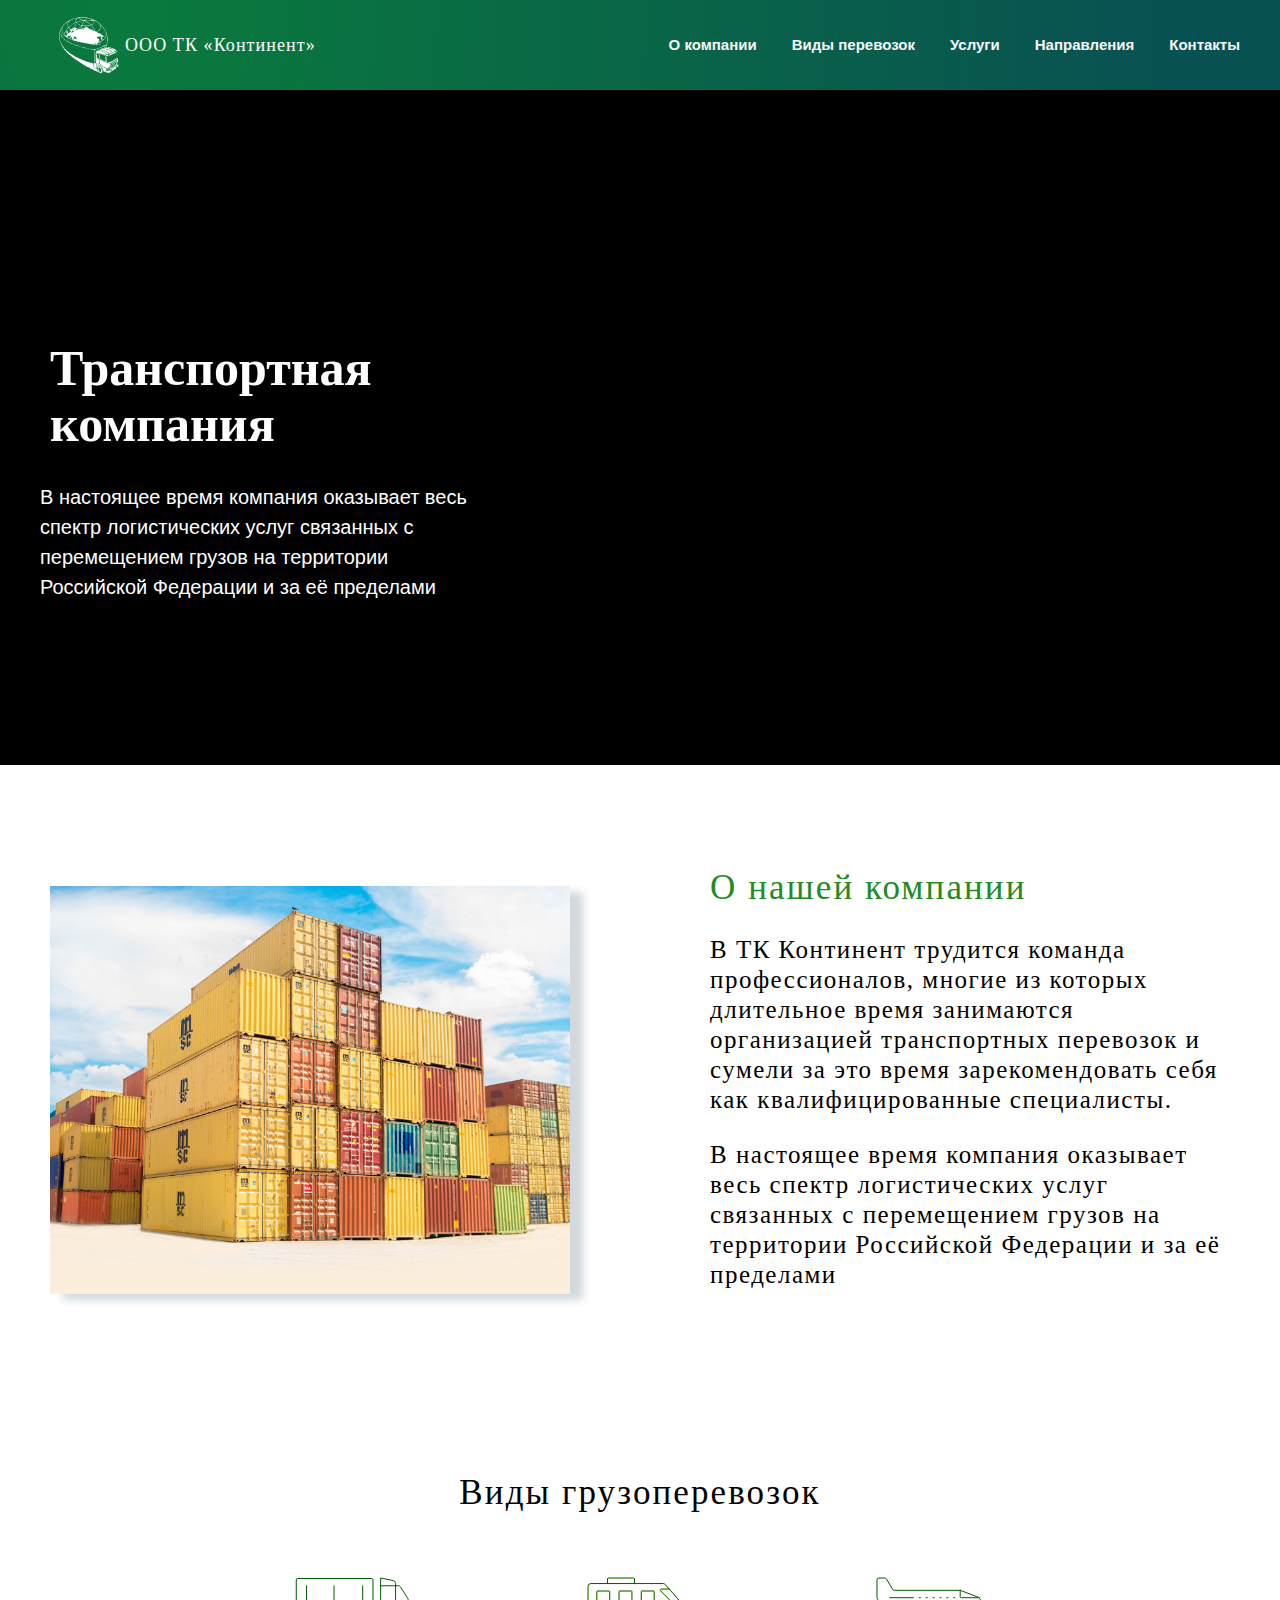
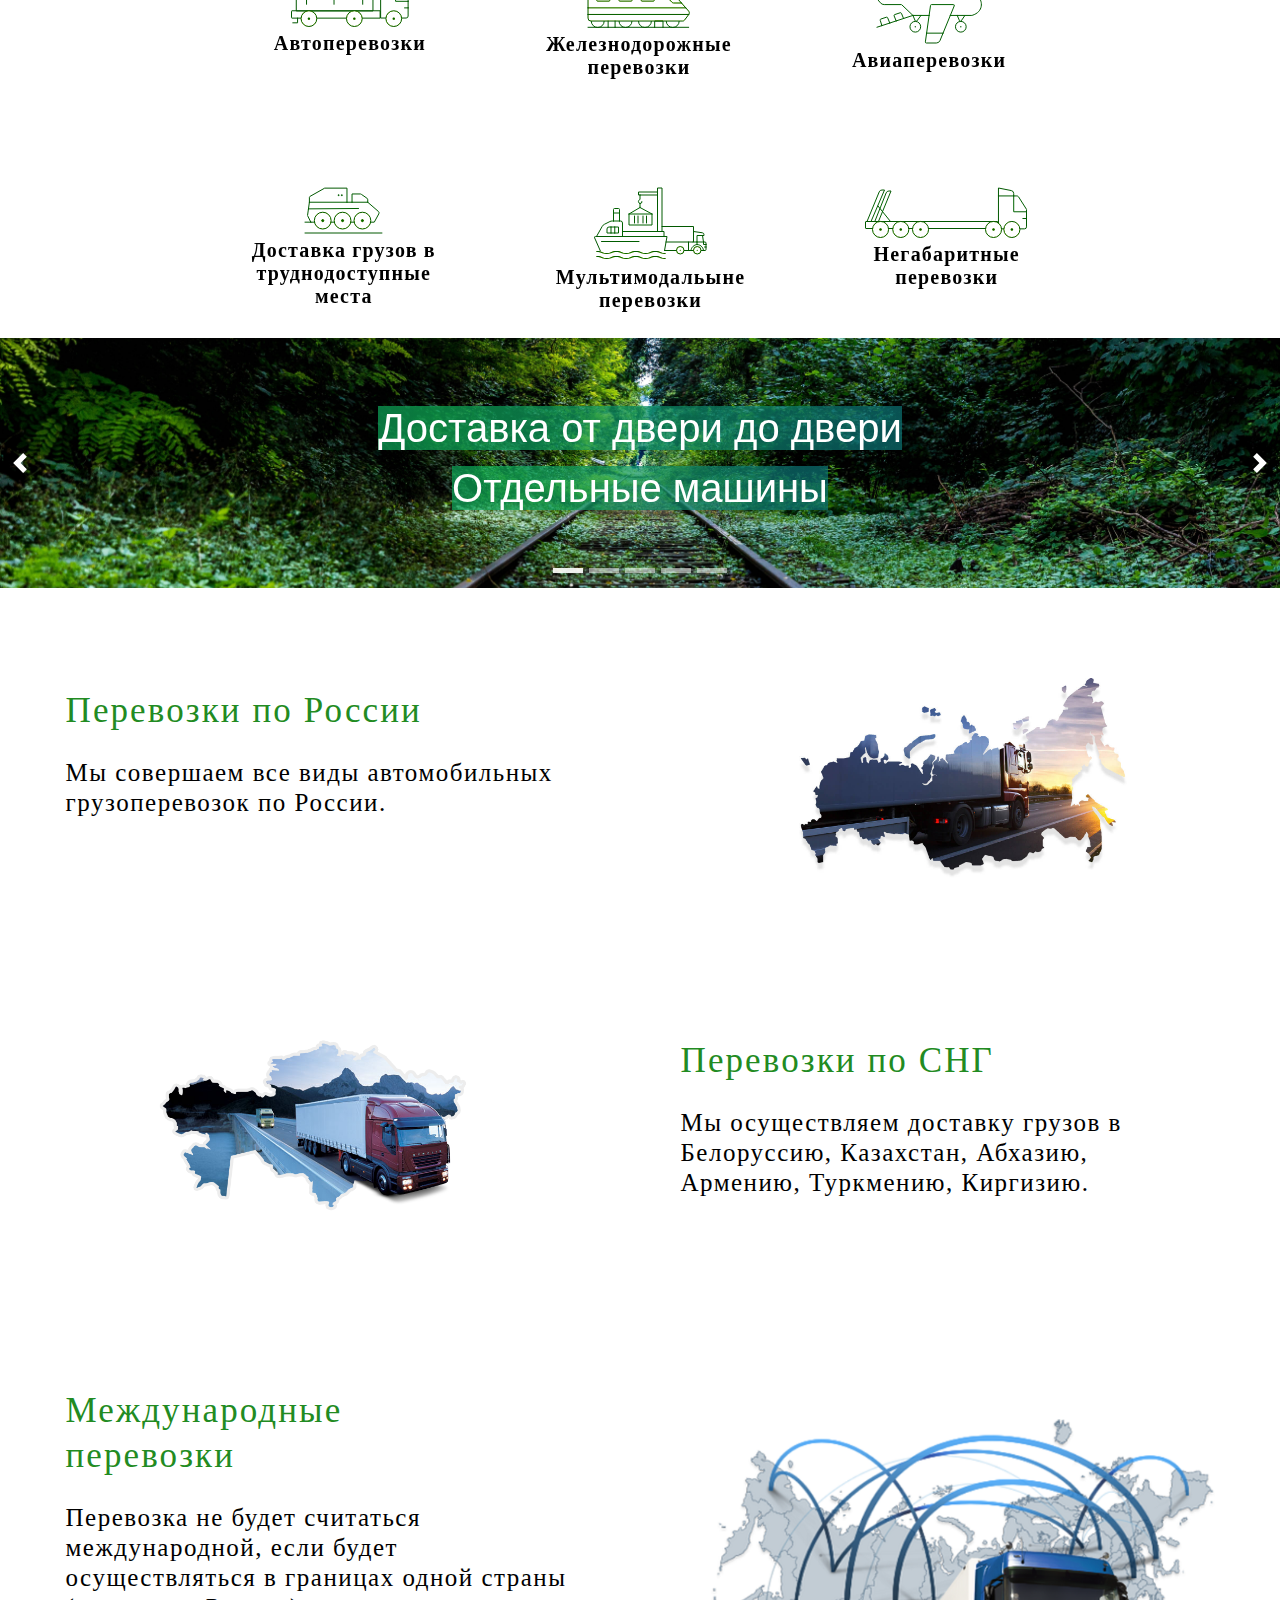
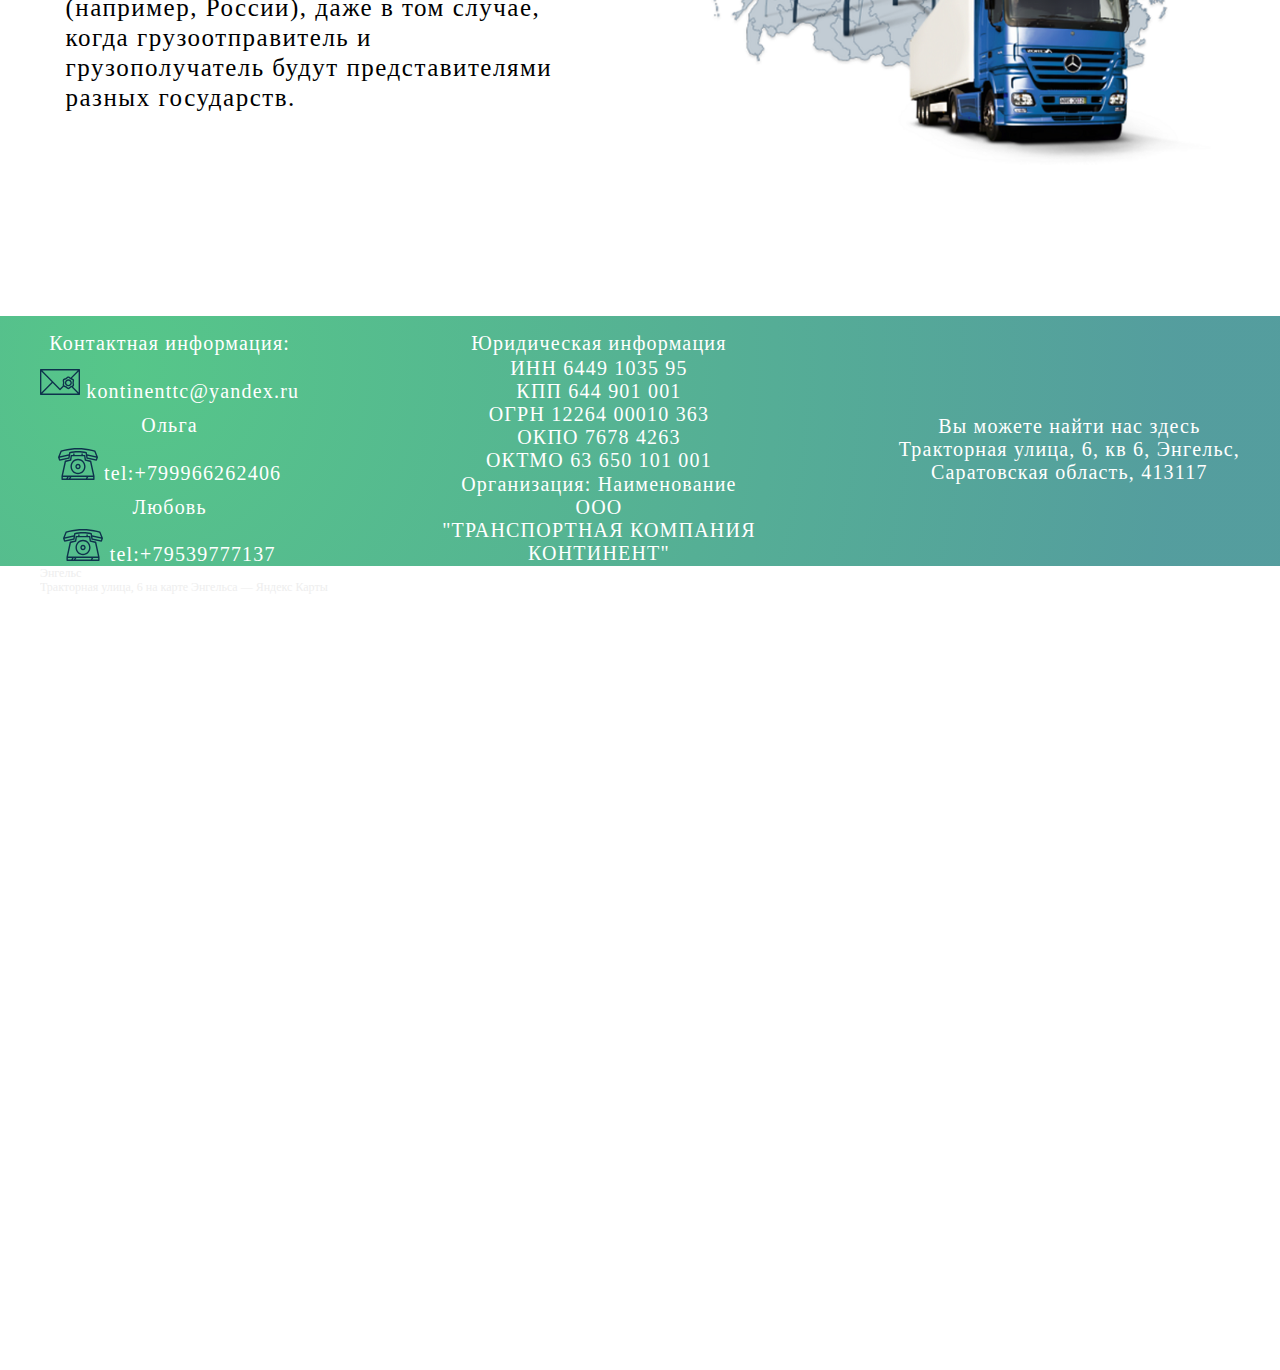
==== commit cec0d722: "feat: intermediate" ====
--- a/pages/main/index.html
+++ b/pages/main/index.html
@@ -102,18 +102,20 @@
                     <h3>О нашей компании </h3>
                     <div>
                         <p>
-                        В ТК Континент трудится команда профессионалов,
-                        многие из которых длительное время занимаются 
-                        организацией транспортных перевозок и сумели 
-                        за это время зарекомендовать себя как 
-                        квалифицированные специалисты.
-                    </p>
-                    </div>
-                    <div><p>
-                        В настоящее время компания оказывает весь 
+                            В ТК Континент трудится команда профессионалов,
+                            многие из которых длительное время занимаются 
+                            организацией транспортных перевозок и сумели 
+                            за это время зарекомендовать себя как 
+                            квалифицированные специалисты.
+                        </p>
+                    </div>
+                    <div>
+                        <p>
+                            В настоящее время компания оказывает весь 
                             спектр логистических услуг связанных с
                             перемещением грузов на территории 
-                            Российской Федерации и за её пределами</p>
+                            Российской Федерации и за её пределами
+                        </p>
                     </div>
                     
                 </div>
@@ -243,7 +245,7 @@
                     <h3>Перевозки по СНГ</h3>
                     <div>
                         <p>
-                            Мы осуществляем доставку грузов в Белоруссию, <br>
+                            Мы осуществляем доставку грузов в Белоруссию, 
                             Казахстан, Абхазию, Армению, Туркмению, Киргизию.
                     </p>
                     </div>
@@ -264,10 +266,10 @@
                         </p>
                         </div> -->
                         <div><p>
-                                Перевозка не будет считаться международной,<br>
-                                если будет осуществляться в границах одной страны<br>
-                                (например, России), даже в том случае, когда <br>
-                                грузоотправитель и грузополучатель будут <br>
+                                Перевозка не будет считаться международной,
+                                если будет осуществляться в границах одной страны
+                                (например, России), даже в том случае, когда 
+                                грузоотправитель и грузополучатель будут 
                                 представителями разных государств.</p>
                         </div>
                         
--- a/pages/main/style.css
+++ b/pages/main/style.css
@@ -41,6 +41,7 @@
 header .header-nav{
    
 }
+
 header h1{
     font-family: 'Tahoma';
     font-weight: 400;
@@ -622,7 +623,7 @@
 .courses__img1{
     /* border: 5px solid red; */
   width: 300px;
-    height: 408px;
+    height: 200px;
    width: 40%;
    /* border: 5px solid green; */
    /* background: #000 url(../../assets/slider1/frank-mckenna-tjX_sniNzgQ-unsplash.jpg);
@@ -636,7 +637,7 @@
    background-repeat: repeat;
     background-size: cover;
   background-size: cover; */
-   margin: 20px 10px 20px 10px;
+   margin: 10px 10px 20px 10px;
    /* -webkit-box-shadow:0px 0px 99px 30px #00ff55 ;
 -moz-box-shadow:0px 0px 99px 30px #00ff55 ;
 box-shadow:0px 0px 99px 30px #00ff55 ; */
@@ -649,7 +650,7 @@
 }.courses__img2{
     /* border: 5px solid red; */
   width: 300px;
-    height: 408px;
+    height: 200px;
    width: 40%;
    /* border: 5px solid green; */
    /* background: #000 url(../../assets/slider1/frank-mckenna-tjX_sniNzgQ-unsplash.jpg);
@@ -663,7 +664,7 @@
    background-repeat: repeat;
     background-size: cover;
   background-size: cover; */
-   margin: 20px 10px 20px 10px;
+   margin: 10px 10px 20px 10px;
    /* -webkit-box-shadow:0px 0px 99px 30px #00ff55 ;
 -moz-box-shadow:0px 0px 99px 30px #00ff55 ;
 box-shadow:0px 0px 99px 30px #00ff55 ; */
@@ -676,7 +677,9 @@
 box-shadow: 13px 6px 8px 0px rgba(34, 60, 80, 0.2); */
 
 
-}.courses__img3{
+}
+
+.courses__img3{
     /* border: 5px solid red; */
   width: 300px;
     height: 408px;
@@ -867,7 +870,7 @@
    
    color: #FFFFFF;  */
    
-   font-size: 50px;
+   font-size: 18px;
    color: #fff;
    /* background: #000000; */
    padding: 0 10px;
@@ -929,31 +932,54 @@
         gap: 20px;
         flex-wrap: wrap;
         justify-content: center;
+        padding: 20px 10px 20px 10px;
+    }
+    .start-screen .container{
+        height: 200px;
+    }
+    .start-screen__text__block{
+        margin-top: 30px;
     }
     .start-screen__text__block h2 {
         font-family: 'Tahoma';
         font-style: normal;
-        font-size: 28px;
+        font-size: 20px;
         color: #fff;
         /* background: #000000; */
         padding: 0 10px;
-        line-height: 56px;}
-    
+        line-height: 30px
+        ;}
+    
+        .start-screen__text__block__sub{
+            font-family: 'Tahoma';
+        font-style: normal;
+        font-size: 14px;
+       
+        /* background: #000000; */
+        
+        line-height: 20px
+        }
+
+        .wrapper{
+            height: 350px;
+        }
+
     .about__text h3 {
         width: 200px;
-        margin-bottom: 25px;
+        margin-bottom: 20px;
         font-family: 'Tahoma';
         font-style: normal;
         font-weight: 400;
         font-size: 30px;
-        line-height: 45px;
+        line-height: 30px;
         letter-spacing: 0.06em;
         color: rgb(34,139,34);
     }
     .about__text p {
        
-        font-size: 20px;
-       
+        font-size: 14px;
+        line-height: 20px;
+        letter-spacing: 0.06em;
     }
 
     footer {
@@ -984,21 +1010,141 @@
     height: 700px;
 }
 
+.courses .container{
+   
+    width: 100%;
+        display: flex;
+        padding: 30px 10px;
+        justify-content: center;
+        align-items: center;
+        flex-direction: column;
+        gap: 10px;
+    /* border: 1px solid grey; */
+    margin: auto;
+}
+
 .courses__row_m{
     width: 100%;
     display: flex;
     flex-direction: column;
     justify-content: space-around;
     /* border: 1px solid red; */
+    align-items: center;
+    justify-content: center;
 
     }
     .courses__row{
+        
         width: 100%;
         display: flex;
         flex-direction: column;
         justify-content: space-around;
         /* border: 1px solid red; */
+
+        align-items: center;
+    justify-content: center;
     
         }
+        .courses__text {
+            width: 100%;
+/*             
+            font-size: 18px;
+            margin-left: 30px; */
+            align-items: center;
+            justify-content: center;
+margin: auto;
+            font-family: 'Tahoma';
+                font-style: normal;
+                font-weight: 400;
+                font-size: 18px;
+                line-height: 30px;
+                letter-spacing: 0.06em;
+        }
+
+        .courses__text h3 {
+            width: 100%;
+             font-size: 20px; 
+            
+            align-items: center;
+            justify-content: center;
+            margin: 10px 10px;
+        }
+
+
+        .courses__img1{
+            /* border: 5px solid red; */
+            width: 80%;
+            height: 200px;
+           
+        
+           background: #fff url(../../assets/background/rf-gruzoperevozki_1.jpg) center center/cover repeat;
+           background-position: center;
+           background-repeat: no-repeat;
+            background-size: contain;
+    
+           margin: 10px 10px 20px 10px;
+        
+        /* 
+        -webkit-box-shadow: 13px 6px 8px 0px rgba(34, 60, 80, 0.2);
+        -moz-box-shadow: 13px 6px 8px 0px rgba(34, 60, 80, 0.2);
+        box-shadow: 13px 6px 8px 0px rgba(34, 60, 80, 0.2); */
+        }.courses__img2{
+            /* border: 5px solid red; */
+            width: 80%;
+            height: 200px;
+           
+    
+           background: #fff url(../../assets/background/7_dorog_sem_dorog.png) center center/cover repeat;
+           background-position: center;
+           background-repeat: no-repeat;
+            background-size: contain;
+         
+           margin: 10px 10px 20px 10px;
+      
+        
+        /* 
+        -webkit-box-shadow: 13px 6px 8px 0px rgba(34, 60, 80, 0.2);
+        -moz-box-shadow: 13px 6px 8px 0px rgba(34, 60, 80, 0.2);
+        box-shadow: 13px 6px 8px 0px rgba(34, 60, 80, 0.2); */
+        
+        
+        }
+        
+        .courses__img3{
+            /* border: 5px solid red; */
+            width: 80%;
+            height: 200px;
+           
+         
+           background: #fff url(../../assets/background/Mezhdunarodnye-avtomobilnye-perevozki-gruzov.png) center center/cover repeat;
+           background-position: center;
+           background-repeat: no-repeat;
+            background-size: contain;
+        
+            transform: scale(-1, 1);
+        
+        
+           margin: 20px 10px 20px 10px;
+       
+        /* 
+        -webkit-box-shadow: 13px 6px 8px 0px rgba(34, 60, 80, 0.2);
+        -moz-box-shadow: 13px 6px 8px 0px rgba(34, 60, 80, 0.2);
+        box-shadow: 13px 6px 8px 0px rgba(34, 60, 80, 0.2); */
+        
+        
+        }
+        .courses__text p {
+
+font-size: 14px;
+font-family: 'Tahoma';
+font-style: normal;
+font-weight: 400;
+
+line-height: 30px;
+letter-spacing: 0.06em;
+margin: 10px 10px;
+
+        }
+
 
 }